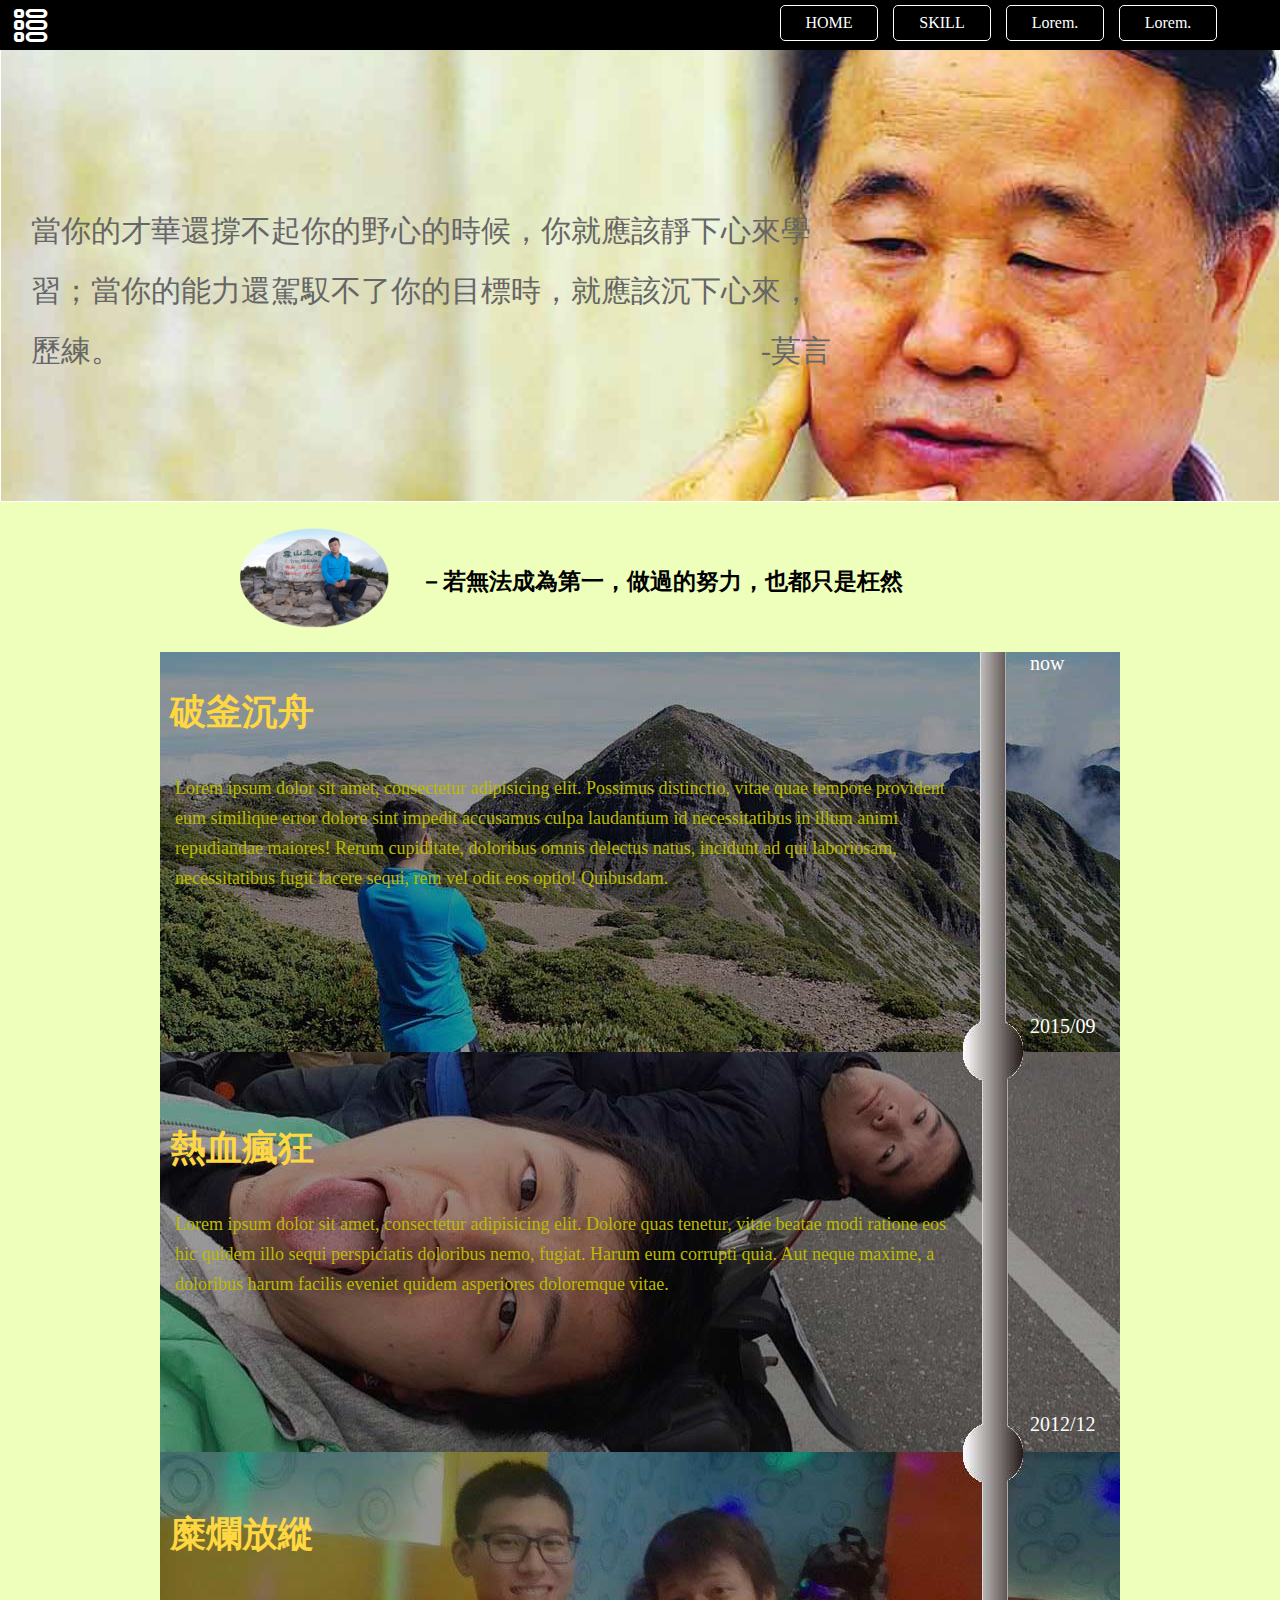
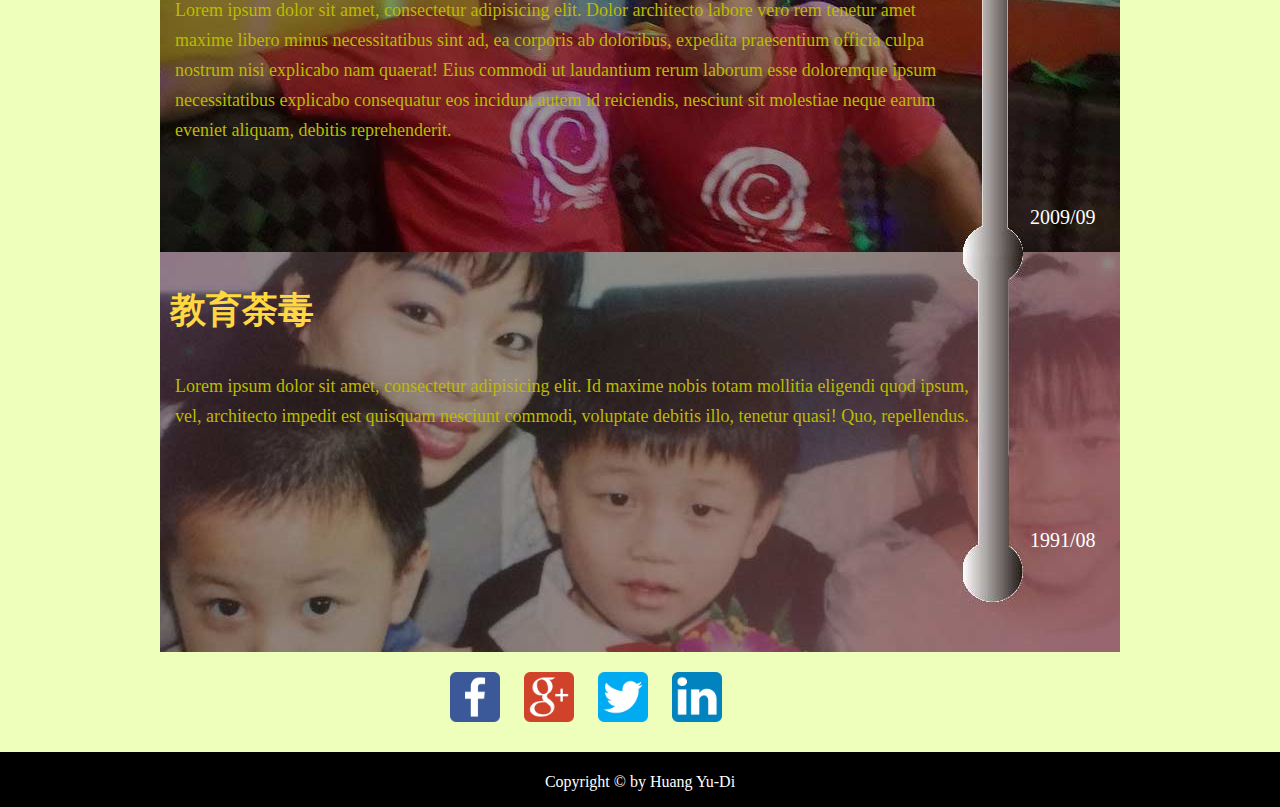
==== index.html @ 989bb726 "Merge branch 'master' of https://github.com/morriedig/self-introduction" ====
<!DOCTYPE html>
<html lang="en">
<head>
	<meta charset="UTF-8">
	<title>self-introduction</title>
  <link rel="stylesheet" href="typicons.min.css">
	<style>
  @font-face {
  font-family: 'typicons';
  src: url('typicons.eot');
  src: url('typicons.eot?#iefix') format('embedded-opentype'),
       url('typicons.woff') format('woff'),
       url('typicons.ttf') format('truetype'),
       url('typicons.svg#typicons') format('svg');
  font-weight: normal;
  font-style: normal;
}
		body{
			padding: 0;
			margin: 0;
			width: 100%;
      font-family: "儷黑 Pro", "標楷體";
      background-color: #EEFFBB;
    }
    .nav{
      position: fixed;
      height: 50px;
      width: 100%;
      background-color: black;
    }
    .nav span{
      height: 50px;
      font-size: 40px;
      color: white;
      margin-left:10px;
    }
    .nav ul{
      height: 45px;
      width: 500px;
      margin-top: 0;
      padding-top: 5px;
      float: right;
    }
    .nav ul li{
      list-style: none;
      width: 80px;
      float: left;
      padding: 8px 8px;
      text-align: center;
      font-size: 16px;
      border:1px white solid;
      border-radius: 5px;
      margin-right: 15px;
    }
    .nav ul li a{
      text-decoration: none;
      color: white;
    }
    .nav ul li:hover{
      cursor: pointer;
    }
    .nav span:hover{
      font-size: 45px;
      cursor: pointer;
    }
		.header{
			background:url(images/body_header.jpg)  no-repeat center center;
			height: 500px;
			background-size: cover;
			margin:50 auto;
			border:white solid 1px;
		}
		.header_p{
			margin-top: 200px;
      margin-left:30px; 
			width: 800px;
			color: #666666;
      font-size: 30px;
      line-height: 60px;
		}
		.header_p p span{
			display: block;
			float: right;
		}
		.intro{
			width: 800px;
			margin: 0 auto;
			height: 150px;
		}
    .intro img{
      width: 150px;
      float: left;
    }
    .intro img:hover{
      transform:scale(5,5) translate(50px,0);
    }
    .intro .me{
      display: inline-block;
      width: 600px;
      padding-top: 40px;
      padding-left: 30px;
      font-size: 20px;
    }
		.body{
			background:url(images/background_bar.jpg) no-repeat center center;
			height: 1600px;
			width: 960px;
			margin: 0 auto;
		}
		.content{
			width: 810px;
			display: inline-block;
			height: 1600px;
			float: left;
		}
    .content div{
      height: 400px;
    }
    .content .now{
      height:350px;
    }
    .content .con_2015{
      height: 350px;
    }
    .content .con_2012{
      height: 340px;

    }
    .content div h3{
      padding-left: 10px;
      color: #FFD740;
      font-size: 36px;
    }
    .content div p{
      color:#BBBB00;
      padding-left: 15px;
      font-size: 18px;
      line-height: 30px;
    }
		.sidebar{
			width:100px;
			display: inline-block;
			height: 1600px;
			float: right;
			border:1px hidden;
			font-size: 20px;
      color: white;
		}
		.now{
			padding-top: 0;
		}
    .sidebar div{
      padding-left: 10px;
    }
		.s_2015{
			padding-top:340px;
		}
		.s_2012{
			padding-top:375px;
		}
		.s_2009{
			padding-top:370px;
		}
		.s_1991{
			padding-top:300px;
		}
		.contact{
			width: 400px;
			margin: 0 auto;
			height: 100px;
		}
    .contact img{
      width: 50px;
      padding:20px 10px;
    }
    .contact img:hover{
      transform: scale(1.5, 1.5);
    }
		.footer{
			width: 100%;
			background: black;
			height: 50px;
			text-align: center;
			color:white;
			padding-top: 5px;
		}
	</style>
</head>
<body>
  <div class="nav">
    <span class="typcn typcn-th-list-outline"></span>
    <ul>
      <li><a href="#">HOME</a></li>
      <li><a href="#">SKILL</a></li>
      <li><a href="#">Lorem.</a></li>
      <li><a href="#">Lorem.</a></li>
    </ul>
  </div>
	<div class="header">
		<div class="header_p">
			<p>當你的才華還撐不起你的野心的時候，你就應該靜下心來學習；當你的能力還駕馭不了你的目標時，就應該沉下心來，歷練。<span>-莫言</span></p>
		</div>
	</div>
	<div class="intro">
    <img src="images/intro_big.png" alt="it's me">
		<div class="me"><h3>－若無法成為第一，做過的努力，也都只是枉然</h3></div>
	</div>
	<div class="body">
		<div class="content">
			<div class="con_now">
				<h3>破釜沉舟</h3>
				<p>
					Lorem ipsum dolor sit amet, consectetur adipisicing elit. Possimus distinctio, vitae quae tempore provident eum similique error dolore sint impedit accusamus culpa laudantium id necessitatibus in illum animi repudiandae maiores! Rerum cupiditate, doloribus omnis delectus natus, incidunt ad qui laboriosam, necessitatibus fugit facere sequi, rem vel odit eos optio! Quibusdam.
				</p>
			</div>
			<div class="con_2015">
				<h3>熱血瘋狂</h3>
				<p>
					Lorem ipsum dolor sit amet, consectetur adipisicing elit. Dolore quas tenetur, vitae beatae modi ratione eos hic quidem illo sequi perspiciatis doloribus nemo, fugiat. Harum eum corrupti quia. Aut neque maxime, a doloribus harum facilis eveniet quidem asperiores doloremque vitae.
				</p>
			</div>
			<div class="con_2012">
				<h3>糜爛放縱</h3>
				<p>
					Lorem ipsum dolor sit amet, consectetur adipisicing elit. Dolor architecto labore vero rem tenetur amet maxime libero minus necessitatibus sint ad, ea corporis ab doloribus, expedita praesentium officia culpa nostrum nisi explicabo nam quaerat! Eius commodi ut laudantium rerum laborum esse doloremque ipsum necessitatibus explicabo consequatur eos incidunt autem id reiciendis, nesciunt sit molestiae neque earum eveniet aliquam, debitis reprehenderit.
				</p>
			</div>
			<div class="con_2009">
				<h3>教育荼毒</h3>
				<p>
					Lorem ipsum dolor sit amet, consectetur adipisicing elit. Id maxime nobis totam mollitia eligendi quod ipsum, vel, architecto impedit est quisquam nesciunt commodi, voluptate debitis illo, tenetur quasi! Quo, repellendus.
				</p>
			</div>
		</div>
		<div class="sidebar">
			<div class="now"><span>now</span></div>
			<div class="s_2015"><span>2015/09</span></div>
			<div class="s_2012"><span>2012/12</span></div>
			<div class="s_2009"><span>2009/09</span></div>
			<div class="s_1991"><span>1991/08</span></div>
		</div>
	</div>
	<div class="contact">
		<a href="https://www.facebook.com/profile.php?id=100001629164231"><img src="images/facebook.png" alt="facebook"></a>
    <a href="https://plus.google.com/u/0/100885145349801351590"><img src="images/gmail.png" alt="gmail"></a>
    <a href="#"><img src="images/if_twitter_386736.png" alt="twitter"></a>
    <a href="#"><img src="images/in.png" alt="linkin"></a>
	</div>
	<div class="footer">
		<p>Copyright © by Huang Yu-Di</p>
	</div>
</body>
</html>
---- typicons.min.css ----
@charset 'UTF-8';@font-face{font-family:'typicons';font-weight:normal;font-style:normal;src:url('typicons.eot');src:url('typicons.eot?#iefix') format('embedded-opentype'),url('typicons.woff') format('woff'),url('typicons.ttf') format('truetype'),url('typicons.svg#typicons') format('svg')}.typcn:before{font-family:'typicons';font-style:normal;font-weight:normal;speak:none;display:inline-block;text-decoration:inherit;width:1em;height:1em;font-size:1em;text-align:center;-webkit-font-smoothing:antialiased;font-smoothing:antialiased;text-rendering:optimizeLegibility}.typcn-adjust-brightness:before{content:'\e000'}.typcn-adjust-contrast:before{content:'\e001'}.typcn-anchor-outline:before{content:'\e002'}.typcn-anchor:before{content:'\e003'}.typcn-archive:before{content:'\e004'}.typcn-arrow-back-outline:before{content:'\e005'}.typcn-arrow-back:before{content:'\e006'}.typcn-arrow-down-outline:before{content:'\e007'}.typcn-arrow-down-thick:before{content:'\e008'}.typcn-arrow-down:before{content:'\e009'}.typcn-arrow-forward-outline:before{content:'\e00a'}.typcn-arrow-forward:before{content:'\e00b'}.typcn-arrow-left-outline:before{content:'\e00c'}.typcn-arrow-left-thick:before{content:'\e00d'}.typcn-arrow-left:before{content:'\e00e'}.typcn-arrow-loop-outline:before{content:'\e00f'}.typcn-arrow-loop:before{content:'\e010'}.typcn-arrow-maximise-outline:before{content:'\e011'}.typcn-arrow-maximise:before{content:'\e012'}.typcn-arrow-minimise-outline:before{content:'\e013'}.typcn-arrow-minimise:before{content:'\e014'}.typcn-arrow-move-outline:before{content:'\e015'}.typcn-arrow-move:before{content:'\e016'}.typcn-arrow-repeat-outline:before{content:'\e017'}.typcn-arrow-repeat:before{content:'\e018'}.typcn-arrow-right-outline:before{content:'\e019'}.typcn-arrow-right-thick:before{content:'\e01a'}.typcn-arrow-right:before{content:'\e01b'}.typcn-arrow-shuffle:before{content:'\e01c'}.typcn-arrow-sorted-down:before{content:'\e01d'}.typcn-arrow-sorted-up:before{content:'\e01e'}.typcn-arrow-sync-outline:before{content:'\e01f'}.typcn-arrow-sync:before{content:'\e020'}.typcn-arrow-unsorted:before{content:'\e021'}.typcn-arrow-up-outline:before{content:'\e022'}.typcn-arrow-up-thick:before{content:'\e023'}.typcn-arrow-up:before{content:'\e024'}.typcn-at:before{content:'\e025'}.typcn-attachment-outline:before{content:'\e026'}.typcn-attachment:before{content:'\e027'}.typcn-backspace-outline:before{content:'\e028'}.typcn-backspace:before{content:'\e029'}.typcn-battery-charge:before{content:'\e02a'}.typcn-battery-full:before{content:'\e02b'}.typcn-battery-high:before{content:'\e02c'}.typcn-battery-low:before{content:'\e02d'}.typcn-battery-mid:before{content:'\e02e'}.typcn-beaker:before{content:'\e02f'}.typcn-beer:before{content:'\e030'}.typcn-bell:before{content:'\e031'}.typcn-book:before{content:'\e032'}.typcn-bookmark:before{content:'\e033'}.typcn-briefcase:before{content:'\e034'}.typcn-brush:before{content:'\e035'}.typcn-business-card:before{content:'\e036'}.typcn-calculator:before{content:'\e037'}.typcn-calendar-outline:before{content:'\e038'}.typcn-calendar:before{content:'\e039'}.typcn-camera-outline:before{content:'\e03a'}.typcn-camera:before{content:'\e03b'}.typcn-cancel-outline:before{content:'\e03c'}.typcn-cancel:before{content:'\e03d'}.typcn-chart-area-outline:before{content:'\e03e'}.typcn-chart-area:before{content:'\e03f'}.typcn-chart-bar-outline:before{content:'\e040'}.typcn-chart-bar:before{content:'\e041'}.typcn-chart-line-outline:before{content:'\e042'}.typcn-chart-line:before{content:'\e043'}.typcn-chart-pie-outline:before{content:'\e044'}.typcn-chart-pie:before{content:'\e045'}.typcn-chevron-left-outline:before{content:'\e046'}.typcn-chevron-left:before{content:'\e047'}.typcn-chevron-right-outline:before{content:'\e048'}.typcn-chevron-right:before{content:'\e049'}.typcn-clipboard:before{content:'\e04a'}.typcn-cloud-storage:before{content:'\e04b'}.typcn-cloud-storage-outline:before{content:'\e054'}.typcn-code-outline:before{content:'\e04c'}.typcn-code:before{content:'\e04d'}.typcn-coffee:before{content:'\e04e'}.typcn-cog-outline:before{content:'\e04f'}.typcn-cog:before{content:'\e050'}.typcn-compass:before{content:'\e051'}.typcn-contacts:before{content:'\e052'}.typcn-credit-card:before{content:'\e053'}.typcn-css3:before{content:'\e055'}.typcn-database:before{content:'\e056'}.typcn-delete-outline:before{content:'\e057'}.typcn-delete:before{content:'\e058'}.typcn-device-desktop:before{content:'\e059'}.typcn-device-laptop:before{content:'\e05a'}.typcn-device-phone:before{content:'\e05b'}.typcn-device-tablet:before{content:'\e05c'}.typcn-directions:before{content:'\e05d'}.typcn-divide-outline:before{content:'\e05e'}.typcn-divide:before{content:'\e05f'}.typcn-document-add:before{content:'\e060'}.typcn-document-delete:before{content:'\e061'}.typcn-document-text:before{content:'\e062'}.typcn-document:before{content:'\e063'}.typcn-download-outline:before{content:'\e064'}.typcn-download:before{content:'\e065'}.typcn-dropbox:before{content:'\e066'}.typcn-edit:before{content:'\e067'}.typcn-eject-outline:before{content:'\e068'}.typcn-eject:before{content:'\e069'}.typcn-equals-outline:before{content:'\e06a'}.typcn-equals:before{content:'\e06b'}.typcn-export-outline:before{content:'\e06c'}.typcn-export:before{content:'\e06d'}.typcn-eye-outline:before{content:'\e06e'}.typcn-eye:before{content:'\e06f'}.typcn-feather:before{content:'\e070'}.typcn-film:before{content:'\e071'}.typcn-filter:before{content:'\e072'}.typcn-flag-outline:before{content:'\e073'}.typcn-flag:before{content:'\e074'}.typcn-flash-outline:before{content:'\e075'}.typcn-flash:before{content:'\e076'}.typcn-flow-children:before{content:'\e077'}.typcn-flow-merge:before{content:'\e078'}.typcn-flow-parallel:before{content:'\e079'}.typcn-flow-switch:before{content:'\e07a'}.typcn-folder-add:before{content:'\e07b'}.typcn-folder-delete:before{content:'\e07c'}.typcn-folder-open:before{content:'\e07d'}.typcn-folder:before{content:'\e07e'}.typcn-gift:before{content:'\e07f'}.typcn-globe-outline:before{content:'\e080'}.typcn-globe:before{content:'\e081'}.typcn-group-outline:before{content:'\e082'}.typcn-group:before{content:'\e083'}.typcn-headphones:before{content:'\e084'}.typcn-heart-full-outline:before{content:'\e085'}.typcn-heart-half-outline:before{content:'\e086'}.typcn-heart-outline:before{content:'\e087'}.typcn-heart:before{content:'\e088'}.typcn-home-outline:before{content:'\e089'}.typcn-home:before{content:'\e08a'}.typcn-html5:before{content:'\e08b'}.typcn-image-outline:before{content:'\e08c'}.typcn-image:before{content:'\e08d'}.typcn-infinity-outline:before{content:'\e08e'}.typcn-infinity:before{content:'\e08f'}.typcn-info-large-outline:before{content:'\e090'}.typcn-info-large:before{content:'\e091'}.typcn-info-outline:before{content:'\e092'}.typcn-info:before{content:'\e093'}.typcn-input-checked-outline:before{content:'\e094'}.typcn-input-checked:before{content:'\e095'}.typcn-key-outline:before{content:'\e096'}.typcn-key:before{content:'\e097'}.typcn-keyboard:before{content:'\e098'}.typcn-leaf:before{content:'\e099'}.typcn-lightbulb:before{content:'\e09a'}.typcn-link-outline:before{content:'\e09b'}.typcn-link:before{content:'\e09c'}.typcn-location-arrow-outline:before{content:'\e09d'}.typcn-location-arrow:before{content:'\e09e'}.typcn-location-outline:before{content:'\e09f'}.typcn-location:before{content:'\e0a0'}.typcn-lock-closed-outline:before{content:'\e0a1'}.typcn-lock-closed:before{content:'\e0a2'}.typcn-lock-open-outline:before{content:'\e0a3'}.typcn-lock-open:before{content:'\e0a4'}.typcn-mail:before{content:'\e0a5'}.typcn-map:before{content:'\e0a6'}.typcn-media-eject-outline:before{content:'\e0a7'}.typcn-media-eject:before{content:'\e0a8'}.typcn-media-fast-forward-outline:before{content:'\e0a9'}.typcn-media-fast-forward:before{content:'\e0aa'}.typcn-media-pause-outline:before{content:'\e0ab'}.typcn-media-pause:before{content:'\e0ac'}.typcn-media-play-outline:before{content:'\e0ad'}.typcn-media-play-reverse-outline:before{content:'\e0ae'}.typcn-media-play-reverse:before{content:'\e0af'}.typcn-media-play:before{content:'\e0b0'}.typcn-media-record-outline:before{content:'\e0b1'}.typcn-media-record:before{content:'\e0b2'}.typcn-media-rewind-outline:before{content:'\e0b3'}.typcn-media-rewind:before{content:'\e0b4'}.typcn-media-stop-outline:before{content:'\e0b5'}.typcn-media-stop:before{content:'\e0b6'}.typcn-message-typing:before{content:'\e0b7'}.typcn-message:before{content:'\e0b8'}.typcn-messages:before{content:'\e0b9'}.typcn-microphone-outline:before{content:'\e0ba'}.typcn-microphone:before{content:'\e0bb'}.typcn-minus-outline:before{content:'\e0bc'}.typcn-minus:before{content:'\e0bd'}.typcn-mortar-board:before{content:'\e0be'}.typcn-news:before{content:'\e0bf'}.typcn-notes-outline:before{content:'\e0c0'}.typcn-notes:before{content:'\e0c1'}.typcn-pen:before{content:'\e0c2'}.typcn-pencil:before{content:'\e0c3'}.typcn-phone-outline:before{content:'\e0c4'}.typcn-phone:before{content:'\e0c5'}.typcn-pi-outline:before{content:'\e0c6'}.typcn-pi:before{content:'\e0c7'}.typcn-pin-outline:before{content:'\e0c8'}.typcn-pin:before{content:'\e0c9'}.typcn-pipette:before{content:'\e0ca'}.typcn-plane-outline:before{content:'\e0cb'}.typcn-plane:before{content:'\e0cc'}.typcn-plug:before{content:'\e0cd'}.typcn-plus-outline:before{content:'\e0ce'}.typcn-plus:before{content:'\e0cf'}.typcn-point-of-interest-outline:before{content:'\e0d0'}.typcn-point-of-interest:before{content:'\e0d1'}.typcn-power-outline:before{content:'\e0d2'}.typcn-power:before{content:'\e0d3'}.typcn-printer:before{content:'\e0d4'}.typcn-puzzle-outline:before{content:'\e0d5'}.typcn-puzzle:before{content:'\e0d6'}.typcn-radar-outline:before{content:'\e0d7'}.typcn-radar:before{content:'\e0d8'}.typcn-refresh-outline:before{content:'\e0d9'}.typcn-refresh:before{content:'\e0da'}.typcn-rss-outline:before{content:'\e0db'}.typcn-rss:before{content:'\e0dc'}.typcn-scissors-outline:before{content:'\e0dd'}.typcn-scissors:before{content:'\e0de'}.typcn-shopping-bag:before{content:'\e0df'}.typcn-shopping-cart:before{content:'\e0e0'}.typcn-social-at-circular:before{content:'\e0e1'}.typcn-social-dribbble-circular:before{content:'\e0e2'}.typcn-social-dribbble:before{content:'\e0e3'}.typcn-social-facebook-circular:before{content:'\e0e4'}.typcn-social-facebook:before{content:'\e0e5'}.typcn-social-flickr-circular:before{content:'\e0e6'}.typcn-social-flickr:before{content:'\e0e7'}.typcn-social-github-circular:before{content:'\e0e8'}.typcn-social-github:before{content:'\e0e9'}.typcn-social-google-plus-circular:before{content:'\e0ea'}.typcn-social-google-plus:before{content:'\e0eb'}.typcn-social-instagram-circular:before{content:'\e0ec'}.typcn-social-instagram:before{content:'\e0ed'}.typcn-social-last-fm-circular:before{content:'\e0ee'}.typcn-social-last-fm:before{content:'\e0ef'}.typcn-social-linkedin-circular:before{content:'\e0f0'}.typcn-social-linkedin:before{content:'\e0f1'}.typcn-social-pinterest-circular:before{content:'\e0f2'}.typcn-social-pinterest:before{content:'\e0f3'}.typcn-social-skype-outline:before{content:'\e0f4'}.typcn-social-skype:before{content:'\e0f5'}.typcn-social-tumbler-circular:before{content:'\e0f6'}.typcn-social-tumbler:before{content:'\e0f7'}.typcn-social-twitter-circular:before{content:'\e0f8'}.typcn-social-twitter:before{content:'\e0f9'}.typcn-social-vimeo-circular:before{content:'\e0fa'}.typcn-social-vimeo:before{content:'\e0fb'}.typcn-social-youtube-circular:before{content:'\e0fc'}.typcn-social-youtube:before{content:'\e0fd'}.typcn-sort-alphabetically-outline:before{content:'\e0fe'}.typcn-sort-alphabetically:before{content:'\e0ff'}.typcn-sort-numerically-outline:before{content:'\e100'}.typcn-sort-numerically:before{content:'\e101'}.typcn-spanner-outline:before{content:'\e102'}.typcn-spanner:before{content:'\e103'}.typcn-spiral:before{content:'\e104'}.typcn-star-full-outline:before{content:'\e105'}.typcn-star-half-outline:before{content:'\e106'}.typcn-star-half:before{content:'\e107'}.typcn-star-outline:before{content:'\e108'}.typcn-star:before{content:'\e109'}.typcn-starburst-outline:before{content:'\e10a'}.typcn-starburst:before{content:'\e10b'}.typcn-stopwatch:before{content:'\e10c'}.typcn-support:before{content:'\e10d'}.typcn-tabs-outline:before{content:'\e10e'}.typcn-tag:before{content:'\e10f'}.typcn-tags:before{content:'\e110'}.typcn-th-large-outline:before{content:'\e111'}.typcn-th-large:before{content:'\e112'}.typcn-th-list-outline:before{content:'\e113'}.typcn-th-list:before{content:'\e114'}.typcn-th-menu-outline:before{content:'\e115'}.typcn-th-menu:before{content:'\e116'}.typcn-th-small-outline:before{content:'\e117'}.typcn-th-small:before{content:'\e118'}.typcn-thermometer:before{content:'\e119'}.typcn-thumbs-down:before{content:'\e11a'}.typcn-thumbs-ok:before{content:'\e11b'}.typcn-thumbs-up:before{content:'\e11c'}.typcn-tick-outline:before{content:'\e11d'}.typcn-tick:before{content:'\e11e'}.typcn-ticket:before{content:'\e11f'}.typcn-time:before{content:'\e120'}.typcn-times-outline:before{content:'\e121'}.typcn-times:before{content:'\e122'}.typcn-trash:before{content:'\e123'}.typcn-tree:before{content:'\e124'}.typcn-upload-outline:before{content:'\e125'}.typcn-upload:before{content:'\e126'}.typcn-user-add-outline:before{content:'\e127'}.typcn-user-add:before{content:'\e128'}.typcn-user-delete-outline:before{content:'\e129'}.typcn-user-delete:before{content:'\e12a'}.typcn-user-outline:before{content:'\e12b'}.typcn-user:before{content:'\e12c'}.typcn-vendor-android:before{content:'\e12d'}.typcn-vendor-apple:before{content:'\e12e'}.typcn-vendor-microsoft:before{content:'\e12f'}.typcn-video-outline:before{content:'\e130'}.typcn-video:before{content:'\e131'}.typcn-volume-down:before{content:'\e132'}.typcn-volume-mute:before{content:'\e133'}.typcn-volume-up:before{content:'\e134'}.typcn-volume:before{content:'\e135'}.typcn-warning-outline:before{content:'\e136'}.typcn-warning:before{content:'\e137'}.typcn-watch:before{content:'\e138'}.typcn-waves-outline:before{content:'\e139'}.typcn-waves:before{content:'\e13a'}.typcn-weather-cloudy:before{content:'\e13b'}.typcn-weather-downpour:before{content:'\e13c'}.typcn-weather-night:before{content:'\e13d'}.typcn-weather-partly-sunny:before{content:'\e13e'}.typcn-weather-shower:before{content:'\e13f'}.typcn-weather-snow:before{content:'\e140'}.typcn-weather-stormy:before{content:'\e141'}.typcn-weather-sunny:before{content:'\e142'}.typcn-weather-windy-cloudy:before{content:'\e143'}.typcn-weather-windy:before{content:'\e144'}.typcn-wi-fi-outline:before{content:'\e145'}.typcn-wi-fi:before{content:'\e146'}.typcn-wine:before{content:'\e147'}.typcn-world-outline:before{content:'\e148'}.typcn-world:before{content:'\e149'}.typcn-zoom-in-outline:before{content:'\e14a'}.typcn-zoom-in:before{content:'\e14b'}.typcn-zoom-out-outline:before{content:'\e14c'}.typcn-zoom-out:before{content:'\e14d'}.typcn-zoom-outline:before{content:'\e14e'}.typcn-zoom:before{content:'\e14f'}
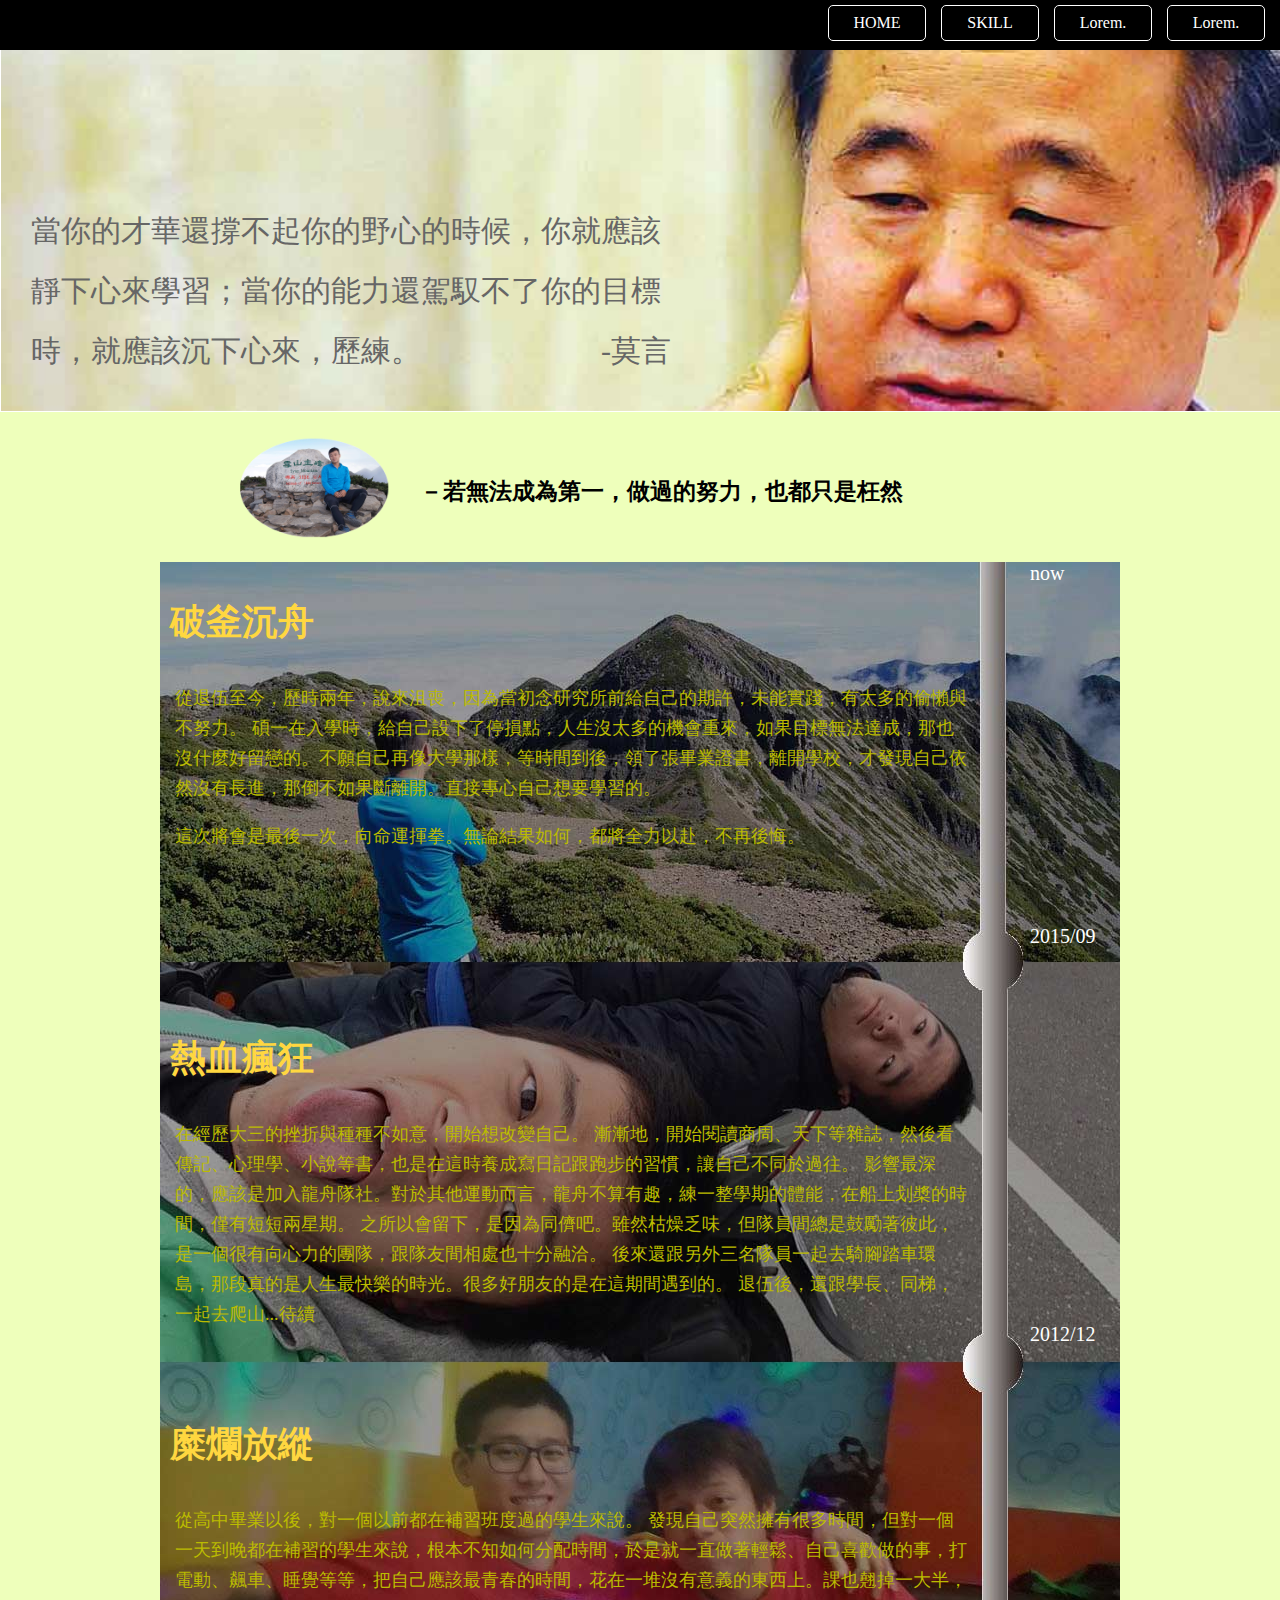
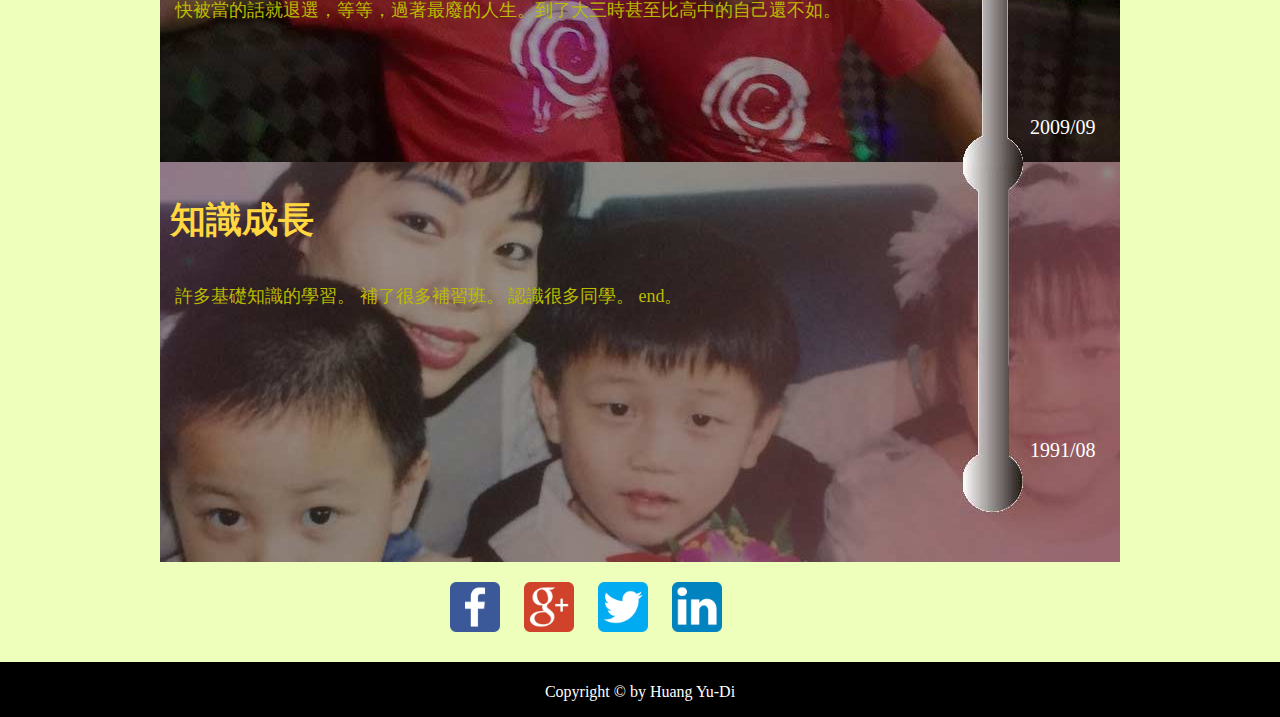
==== commit 64b7f964: "try to use RWD" ====
--- a/index.html
+++ b/index.html
@@ -2,19 +2,78 @@
 <html lang="en">
 <head>
 	<meta charset="UTF-8">
+  <meta name="viewport" content="width=device-width,initial-scale=1.0">
 	<title>self-introduction</title>
   <link rel="stylesheet" href="typicons.min.css">
 	<style>
-  @font-face {
-  font-family: 'typicons';
-  src: url('typicons.eot');
-  src: url('typicons.eot?#iefix') format('embedded-opentype'),
-       url('typicons.woff') format('woff'),
-       url('typicons.ttf') format('truetype'),
-       url('typicons.svg#typicons') format('svg');
-  font-weight: normal;
-  font-style: normal;
-}
+    @font-face {
+    font-family: 'typicons';
+    src: url('typicons.eot');
+    src: url('typicons.eot?#iefix') format('embedded-opentype'),
+         url('typicons.woff') format('woff'),
+         url('typicons.ttf') format('truetype'),
+         url('typicons.svg#typicons') format('svg');
+    font-weight: normal;
+    font-style: normal;
+    }
+    @media screen and (min-width: 958px){
+      .menu-button,.menu-button-checkbox{
+        display: none;
+      }
+      .header_p{
+      margin-top: 200px;
+      margin-left:30px;
+      font-size: 30px;
+      line-height: 60px;
+      } 
+    }
+    @media screen and (max-width: 957px){
+      .header_p{
+        margin-top: 60px;
+        margin-left: 30px;
+        font-size: 15px;
+        line-height: 2em;
+      }
+      .menu-button{
+        float: left;
+        font-size: 30px;
+        line-height: 40px;
+        background: transparent;
+        padding:0 15px;
+        border:0;
+      }
+      .menu-button-checkbox{
+        top: 0; 
+        left: 9px;
+        background:transparent;
+        width: 50px;
+        height: 40px;
+        position: fixed;
+        opacity: 0;
+      }
+      .menu-button-checkbox:checked ~ .navation{
+        display: block;
+      }
+      .nav ul{
+        display: none;
+        top: 50px;
+        width: 100px;
+        left: 0;
+        position: fixed;
+        margin-top: 0;
+        padding-left: 0;
+        border-radius: 3px;
+      }
+      .nav ul li {
+        border: 0;
+        border-radius: 2px;
+        display: block;
+        background-color: black;
+      }
+      .body{
+        width: 100%;
+      }
+    }
 		body{
 			padding: 0;
 			margin: 0;
@@ -34,9 +93,7 @@
       color: white;
       margin-left:10px;
     }
-    .nav ul{
-      height: 45px;
-      width: 500px;
+    .nav ul{      
       margin-top: 0;
       padding-top: 5px;
       float: right;
@@ -65,18 +122,13 @@
     }
 		.header{
 			background:url(images/body_header.jpg)  no-repeat center center;
-			height: 500px;
-			background-size: cover;
-			margin:50 auto;
+      background-size: cover;
+      width: 100%;
 			border:white solid 1px;
 		}
 		.header_p{
-			margin-top: 200px;
-      margin-left:30px; 
-			width: 800px;
+			width: 50%;
 			color: #666666;
-      font-size: 30px;
-      line-height: 60px;
 		}
 		.header_p p span{
 			display: block;
@@ -188,8 +240,11 @@
 </head>
 <body>
   <div class="nav">
-    <span class="typcn typcn-th-list-outline"></span>
-    <ul>
+    <button type="button" class="menu-button">
+      <span class="typcn typcn-th-list-outline"></span>
+    </button>
+    <input type="checkbox" class="menu-button-checkbox">
+    <ul class="navation">
       <li><a href="#">HOME</a></li>
       <li><a href="#">SKILL</a></li>
       <li><a href="#">Lorem.</a></li>
@@ -210,25 +265,39 @@
 			<div class="con_now">
 				<h3>破釜沉舟</h3>
 				<p>
-					Lorem ipsum dolor sit amet, consectetur adipisicing elit. Possimus distinctio, vitae quae tempore provident eum similique error dolore sint impedit accusamus culpa laudantium id necessitatibus in illum animi repudiandae maiores! Rerum cupiditate, doloribus omnis delectus natus, incidunt ad qui laboriosam, necessitatibus fugit facere sequi, rem vel odit eos optio! Quibusdam.
+					從退伍至今，歷時兩年，說來沮喪，因為當初念研究所前給自己的期許，未能實踐，有太多的偷懶與不努力。
+          碩一在入學時，給自己設下了停損點，人生沒太多的機會重來，如果目標無法達成，那也沒什麼好留戀的。不願自己再像大學那樣，等時間到後，領了張畢業證書，離開學校，才發現自己依然沒有長進，那倒不如果斷離開。直接專心自己想要學習的。
+				</p>
+				<p>
+					這次將會是最後一次，向命運揮拳。無論結果如何，都將全力以赴，不再後悔。
 				</p>
 			</div>
 			<div class="con_2015">
 				<h3>熱血瘋狂</h3>
 				<p>
-					Lorem ipsum dolor sit amet, consectetur adipisicing elit. Dolore quas tenetur, vitae beatae modi ratione eos hic quidem illo sequi perspiciatis doloribus nemo, fugiat. Harum eum corrupti quia. Aut neque maxime, a doloribus harum facilis eveniet quidem asperiores doloremque vitae.
+					在經歷大三的挫折與種種不如意，開始想改變自己。
+					漸漸地，開始閱讀商周、天下等雜誌，然後看傳記、心理學、小說等書，也是在這時養成寫日記跟跑步的習慣，讓自己不同於過往。
+					影響最深的，應該是加入龍舟隊社。對於其他運動而言，龍舟不算有趣，練一整學期的體能，在船上划槳的時間，僅有短短兩星期。
+					之所以會留下，是因為同儕吧。雖然枯燥乏味，但隊員間總是鼓勵著彼此，是一個很有向心力的團隊，跟隊友間相處也十分融洽。
+					後來還跟另外三名隊員一起去騎腳踏車環島，那段真的是人生最快樂的時光。很多好朋友的是在這期間遇到的。
+
+          退伍後，還跟學長、同梯，一起去爬山...待續
 				</p>
 			</div>
 			<div class="con_2012">
 				<h3>糜爛放縱</h3>
 				<p>
-					Lorem ipsum dolor sit amet, consectetur adipisicing elit. Dolor architecto labore vero rem tenetur amet maxime libero minus necessitatibus sint ad, ea corporis ab doloribus, expedita praesentium officia culpa nostrum nisi explicabo nam quaerat! Eius commodi ut laudantium rerum laborum esse doloremque ipsum necessitatibus explicabo consequatur eos incidunt autem id reiciendis, nesciunt sit molestiae neque earum eveniet aliquam, debitis reprehenderit.
+					從高中畢業以後，對一個以前都在補習班度過的學生來說。
+					發現自己突然擁有很多時間，但對一個一天到晚都在補習的學生來說，根本不知如何分配時間，於是就一直做著輕鬆、自己喜歡做的事，打電動、飆車、睡覺等等，把自己應該最青春的時間，花在一堆沒有意義的東西上。課也翹掉一大半，快被當的話就退選，等等，過著最廢的人生。到了大三時甚至比高中的自己還不如。
 				</p>
 			</div>
 			<div class="con_2009">
-				<h3>教育荼毒</h3>
-				<p>
-					Lorem ipsum dolor sit amet, consectetur adipisicing elit. Id maxime nobis totam mollitia eligendi quod ipsum, vel, architecto impedit est quisquam nesciunt commodi, voluptate debitis illo, tenetur quasi! Quo, repellendus.
+				<h3>知識成長</h3>
+				<p>
+					許多基礎知識的學習。
+          補了很多補習班。
+          認識很多同學。
+          end。
 				</p>
 			</div>
 		</div>
@@ -250,4 +319,4 @@
 		<p>Copyright © by Huang Yu-Di</p>
 	</div>
 </body>
-</html>
+</html>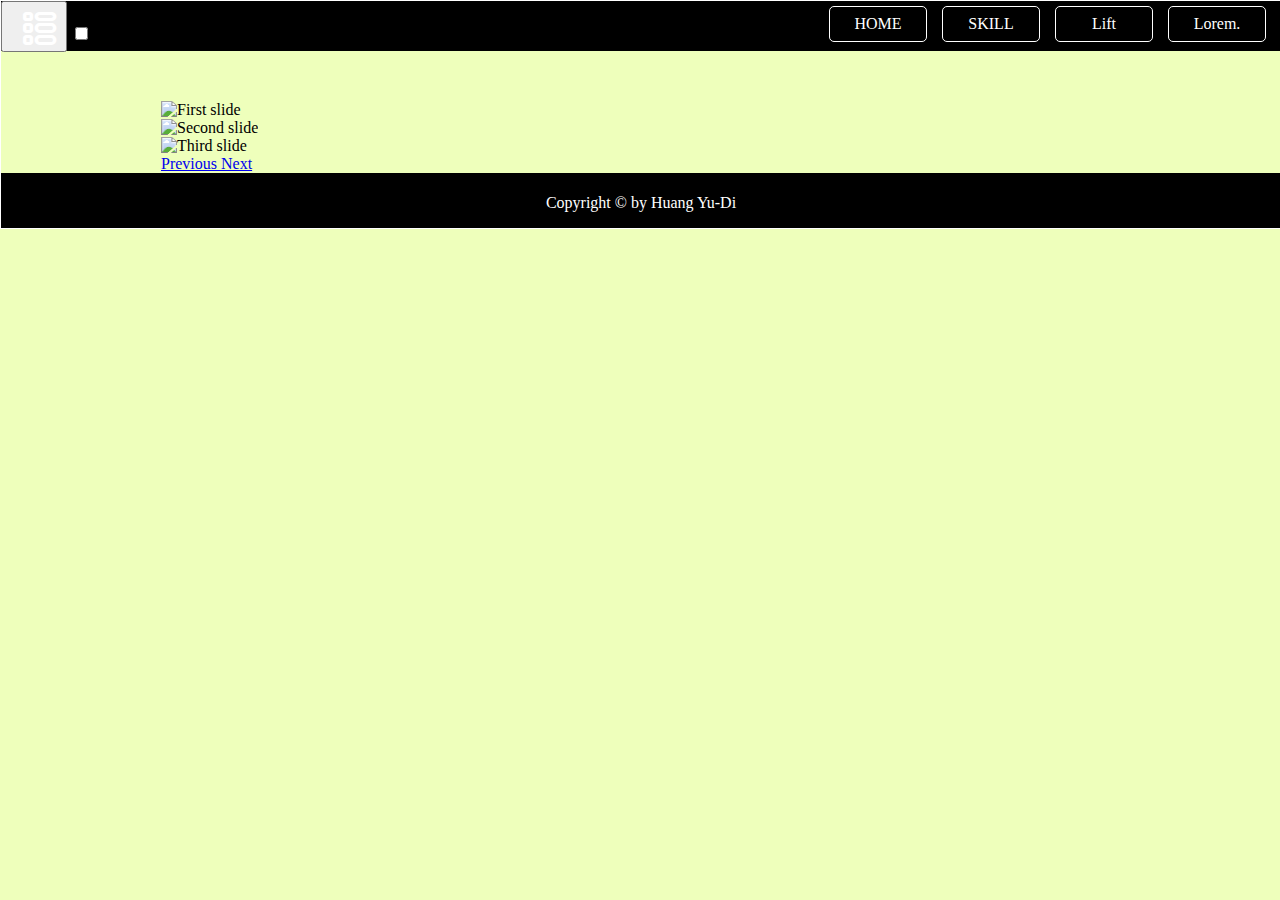
==== commit 8233754e: "retry self-intro & use bootstrap & RWD" ====
--- a/index.html
+++ b/index.html
@@ -1,11 +1,13 @@
 <!DOCTYPE html>
 <html lang="en">
 <head>
-	<meta charset="UTF-8">
+  <meta charset="UTF-8">
   <meta name="viewport" content="width=device-width,initial-scale=1.0">
-	<title>self-introduction</title>
+  <title>index</title>
   <link rel="stylesheet" href="typicons.min.css">
-	<style>
+   <link rel="stylesheet" href="https://maxcdn.bootstrapcdn.com/bootstrap/4.0.0-beta/css/bootstrap.min.css" integrity="sha384-/Y6pD6FV/Vv2HJnA6t+vslU6fwYXjCFtcEpHbNJ0lyAFsXTsjBbfaDjzALeQsN6M" crossorigin="anonymous">
+</head>
+  <style>
     @font-face {
     font-family: 'typicons';
     src: url('typicons.eot');
@@ -17,88 +19,39 @@
     font-style: normal;
     }
     @media screen and (min-width: 958px){
-      .menu-button,.menu-button-checkbox{
-        display: none;
-      }
-      .header_p{
-      margin-top: 200px;
-      margin-left:30px;
-      font-size: 30px;
-      line-height: 60px;
-      } 
+
     }
     @media screen and (max-width: 957px){
-      .header_p{
-        margin-top: 60px;
-        margin-left: 30px;
-        font-size: 15px;
-        line-height: 2em;
-      }
-      .menu-button{
-        float: left;
-        font-size: 30px;
-        line-height: 40px;
-        background: transparent;
-        padding:0 15px;
-        border:0;
-      }
-      .menu-button-checkbox{
-        top: 0; 
-        left: 9px;
-        background:transparent;
-        width: 50px;
-        height: 40px;
-        position: fixed;
-        opacity: 0;
-      }
-      .menu-button-checkbox:checked ~ .navation{
-        display: block;
-      }
-      .nav ul{
-        display: none;
-        top: 50px;
-        width: 100px;
-        left: 0;
-        position: fixed;
-        margin-top: 0;
-        padding-left: 0;
-        border-radius: 3px;
-      }
-      .nav ul li {
-        border: 0;
-        border-radius: 2px;
-        display: block;
-        background-color: black;
-      }
-      .body{
-        width: 100%;
-      }
+      
     }
-		body{
-			padding: 0;
-			margin: 0;
-			width: 100%;
+    body{
+      padding: 0;
+      margin: 0;
+      width: 100%;
       font-family: "儷黑 Pro", "標楷體";
       background-color: #EEFFBB;
+      border:white 1px solid;
     }
-    .nav{
+    .nav_head{
       position: fixed;
       height: 50px;
       width: 100%;
       background-color: black;
+      margin: 0;
+      z-index: 1;
     }
-    .nav span{
+    .nav_head span{
       height: 50px;
       font-size: 40px;
       color: white;
       margin-left:10px;
     }
-    .nav ul{      
+    .nav_head ul{      
       margin-top: 0;
       padding-top: 5px;
       float: right;
     }
-    .nav ul li{
+    .nav_head ul li{
       list-style: none;
       width: 80px;
       float: left;
@@ -109,214 +62,79 @@
       border-radius: 5px;
       margin-right: 15px;
     }
-    .nav ul li a{
+    .nav_head ul li a{
       text-decoration: none;
       color: white;
     }
-    .nav ul li:hover{
+    .nav_head ul li:hover{
       cursor: pointer;
     }
-    .nav span:hover{
+    .nav_head span:hover{
       font-size: 45px;
       cursor: pointer;
     }
-		.header{
-			background:url(images/body_header.jpg)  no-repeat center center;
-      background-size: cover;
+    .block{
+      margin:0 auto;
+      width: 960px; 
+      padding-top:100px;
+    }
+    .footer{
       width: 100%;
-			border:white solid 1px;
-		}
-		.header_p{
-			width: 50%;
-			color: #666666;
-		}
-		.header_p p span{
-			display: block;
-			float: right;
-		}
-		.intro{
-			width: 800px;
-			margin: 0 auto;
-			height: 150px;
-		}
-    .intro img{
-      width: 150px;
-      float: left;
+      background: black;
+      height: 50px;
+      text-align: center;
+      color:white;
+      padding-top: 5px;
     }
-    .intro img:hover{
-      transform:scale(5,5) translate(50px,0);
-    }
-    .intro .me{
-      display: inline-block;
-      width: 600px;
-      padding-top: 40px;
-      padding-left: 30px;
-      font-size: 20px;
-    }
-		.body{
-			background:url(images/background_bar.jpg) no-repeat center center;
-			height: 1600px;
-			width: 960px;
-			margin: 0 auto;
-		}
-		.content{
-			width: 810px;
-			display: inline-block;
-			height: 1600px;
-			float: left;
-		}
-    .content div{
-      height: 400px;
-    }
-    .content .now{
-      height:350px;
-    }
-    .content .con_2015{
-      height: 350px;
-    }
-    .content .con_2012{
-      height: 340px;
-
-    }
-    .content div h3{
-      padding-left: 10px;
-      color: #FFD740;
-      font-size: 36px;
-    }
-    .content div p{
-      color:#BBBB00;
-      padding-left: 15px;
-      font-size: 18px;
-      line-height: 30px;
-    }
-		.sidebar{
-			width:100px;
-			display: inline-block;
-			height: 1600px;
-			float: right;
-			border:1px hidden;
-			font-size: 20px;
-      color: white;
-		}
-		.now{
-			padding-top: 0;
-		}
-    .sidebar div{
-      padding-left: 10px;
-    }
-		.s_2015{
-			padding-top:340px;
-		}
-		.s_2012{
-			padding-top:375px;
-		}
-		.s_2009{
-			padding-top:370px;
-		}
-		.s_1991{
-			padding-top:300px;
-		}
-		.contact{
-			width: 400px;
-			margin: 0 auto;
-			height: 100px;
-		}
-    .contact img{
-      width: 50px;
-      padding:20px 10px;
-    }
-    .contact img:hover{
-      transform: scale(1.5, 1.5);
-    }
-		.footer{
-			width: 100%;
-			background: black;
-			height: 50px;
-			text-align: center;
-			color:white;
-			padding-top: 5px;
-		}
-	</style>
+  </style>
 </head>
 <body>
-  <div class="nav">
-    <button type="button" class="menu-button">
-      <span class="typcn typcn-th-list-outline"></span>
-    </button>
-    <input type="checkbox" class="menu-button-checkbox">
-    <ul class="navation">
-      <li><a href="#">HOME</a></li>
-      <li><a href="#">SKILL</a></li>
-      <li><a href="#">Lorem.</a></li>
-      <li><a href="#">Lorem.</a></li>
-    </ul>
+  <div class="header">
+    <div class="nav_head">
+      <button type="button" class="menu-button">
+        <span class="typcn typcn-th-list-outline"></span>
+      </button>
+      <input type="checkbox" class="menu-button-checkbox">
+      <ul class="navation">
+        <li><a href="index.html">HOME</a></li>
+        <li><a href="#">SKILL</a></li>
+        <li><a href="lift.html">Lift</a></li>
+        <li><a href="#">Lorem.</a></li>
+      </ul>
+    </div>
+    <div class="block">
+      <div id="carouselExampleControls" class="carousel slide" data-ride="carousel">
+        <div class="carousel-inner" role="listbox">
+          <div class="carousel-item active">
+            <img class="d-block img-fluid" src="images/part1.jpg" alt="First slide">
+          </div>
+          <div class="carousel-item">
+            <img class="d-block img-fluid" src="images/part2.jpg" alt="Second slide">
+          </div>
+          <div class="carousel-item">
+            <img class="d-block img-fluid" src="images/part3.jpg" alt="Third slide">
+          </div>
+        </div>
+        <a class="carousel-control-prev" href="#carouselExampleControls" role="button" data-slide="prev">
+          <span class="carousel-control-prev-icon" aria-hidden="true"></span>
+          <span class="sr-only">Previous</span>
+        </a>
+        <a class="carousel-control-next" href="#carouselExampleControls" role="button" data-slide="next">
+          <span class="carousel-control-next-icon" aria-hidden="true"></span>
+          <span class="sr-only">Next</span>
+        </a>
+      </div>
+    </div>
   </div>
-	<div class="header">
-		<div class="header_p">
-			<p>當你的才華還撐不起你的野心的時候，你就應該靜下心來學習；當你的能力還駕馭不了你的目標時，就應該沉下心來，歷練。<span>-莫言</span></p>
-		</div>
-	</div>
-	<div class="intro">
-    <img src="images/intro_big.png" alt="it's me">
-		<div class="me"><h3>－若無法成為第一，做過的努力，也都只是枉然</h3></div>
-	</div>
-	<div class="body">
-		<div class="content">
-			<div class="con_now">
-				<h3>破釜沉舟</h3>
-				<p>
-					從退伍至今，歷時兩年，說來沮喪，因為當初念研究所前給自己的期許，未能實踐，有太多的偷懶與不努力。
-          碩一在入學時，給自己設下了停損點，人生沒太多的機會重來，如果目標無法達成，那也沒什麼好留戀的。不願自己再像大學那樣，等時間到後，領了張畢業證書，離開學校，才發現自己依然沒有長進，那倒不如果斷離開。直接專心自己想要學習的。
-				</p>
-				<p>
-					這次將會是最後一次，向命運揮拳。無論結果如何，都將全力以赴，不再後悔。
-				</p>
-			</div>
-			<div class="con_2015">
-				<h3>熱血瘋狂</h3>
-				<p>
-					在經歷大三的挫折與種種不如意，開始想改變自己。
-					漸漸地，開始閱讀商周、天下等雜誌，然後看傳記、心理學、小說等書，也是在這時養成寫日記跟跑步的習慣，讓自己不同於過往。
-					影響最深的，應該是加入龍舟隊社。對於其他運動而言，龍舟不算有趣，練一整學期的體能，在船上划槳的時間，僅有短短兩星期。
-					之所以會留下，是因為同儕吧。雖然枯燥乏味，但隊員間總是鼓勵著彼此，是一個很有向心力的團隊，跟隊友間相處也十分融洽。
-					後來還跟另外三名隊員一起去騎腳踏車環島，那段真的是人生最快樂的時光。很多好朋友的是在這期間遇到的。
-
-          退伍後，還跟學長、同梯，一起去爬山...待續
-				</p>
-			</div>
-			<div class="con_2012">
-				<h3>糜爛放縱</h3>
-				<p>
-					從高中畢業以後，對一個以前都在補習班度過的學生來說。
-					發現自己突然擁有很多時間，但對一個一天到晚都在補習的學生來說，根本不知如何分配時間，於是就一直做著輕鬆、自己喜歡做的事，打電動、飆車、睡覺等等，把自己應該最青春的時間，花在一堆沒有意義的東西上。課也翹掉一大半，快被當的話就退選，等等，過著最廢的人生。到了大三時甚至比高中的自己還不如。
-				</p>
-			</div>
-			<div class="con_2009">
-				<h3>知識成長</h3>
-				<p>
-					許多基礎知識的學習。
-          補了很多補習班。
-          認識很多同學。
-          end。
-				</p>
-			</div>
-		</div>
-		<div class="sidebar">
-			<div class="now"><span>now</span></div>
-			<div class="s_2015"><span>2015/09</span></div>
-			<div class="s_2012"><span>2012/12</span></div>
-			<div class="s_2009"><span>2009/09</span></div>
-			<div class="s_1991"><span>1991/08</span></div>
-		</div>
-	</div>
-	<div class="contact">
-		<a href="https://www.facebook.com/profile.php?id=100001629164231"><img src="images/facebook.png" alt="facebook"></a>
-    <a href="https://plus.google.com/u/0/100885145349801351590"><img src="images/gmail.png" alt="gmail"></a>
-    <a href="#"><img src="images/if_twitter_386736.png" alt="twitter"></a>
-    <a href="#"><img src="images/in.png" alt="linkin"></a>
-	</div>
-	<div class="footer">
-		<p>Copyright © by Huang Yu-Di</p>
-	</div>
+  <div class="intro">
+  </div>
+  <div class="body">
+  </div>
+  <div class="footer">
+    <p>Copyright © by Huang Yu-Di</p>
+  </div>
+  <script src="https://code.jquery.com/jquery-3.2.1.slim.min.js" integrity="sha384-KJ3o2DKtIkvYIK3UENzmM7KCkRr/rE9/Qpg6aAZGJwFDMVNA/GpGFF93hXpG5KkN" crossorigin="anonymous"></script>
+<script src="https://cdnjs.cloudflare.com/ajax/libs/popper.js/1.11.0/umd/popper.min.js" integrity="sha384-b/U6ypiBEHpOf/4+1nzFpr53nxSS+GLCkfwBdFNTxtclqqenISfwAzpKaMNFNmj4" crossorigin="anonymous"></script>
+<script src="https://maxcdn.bootstrapcdn.com/bootstrap/4.0.0-beta/js/bootstrap.min.js" integrity="sha384-h0AbiXch4ZDo7tp9hKZ4TsHbi047NrKGLO3SEJAg45jXxnGIfYzk4Si90RDIqNm1" crossorigin="anonymous"></script>
 </body>
 </html>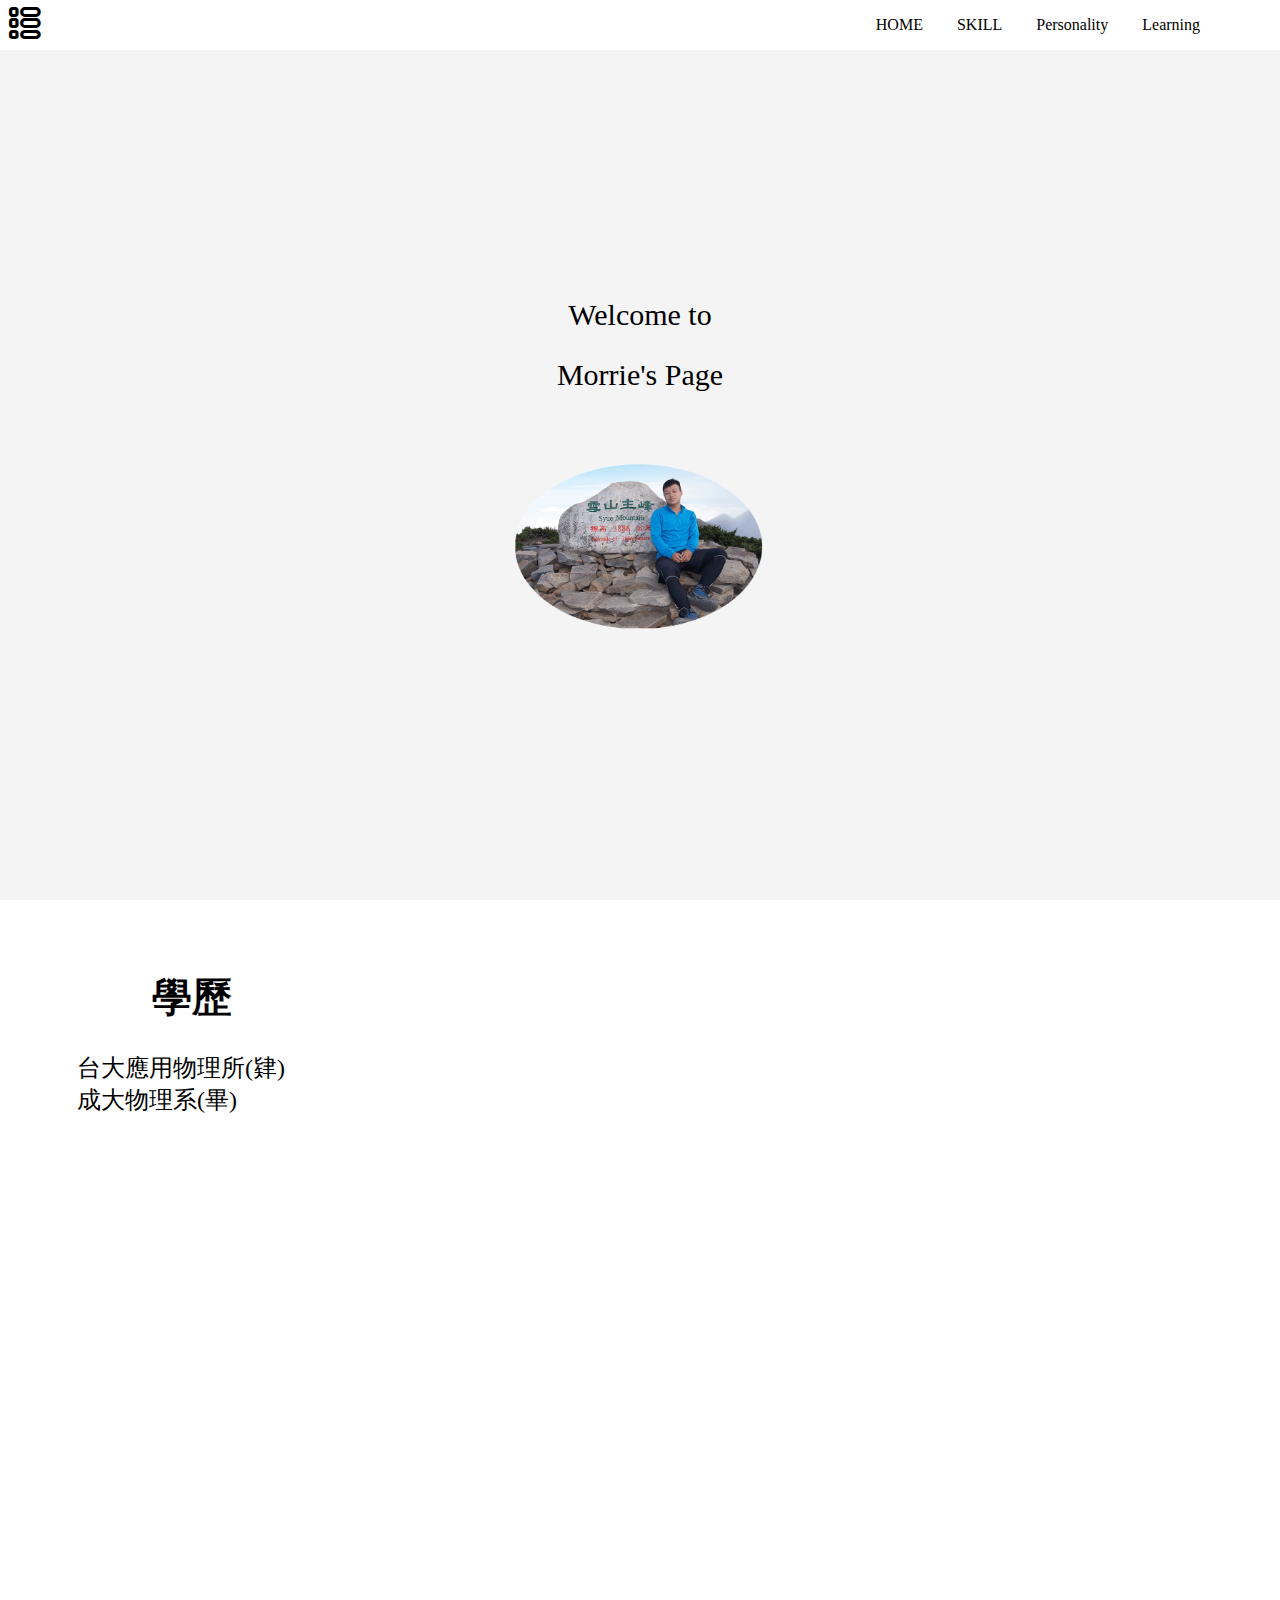
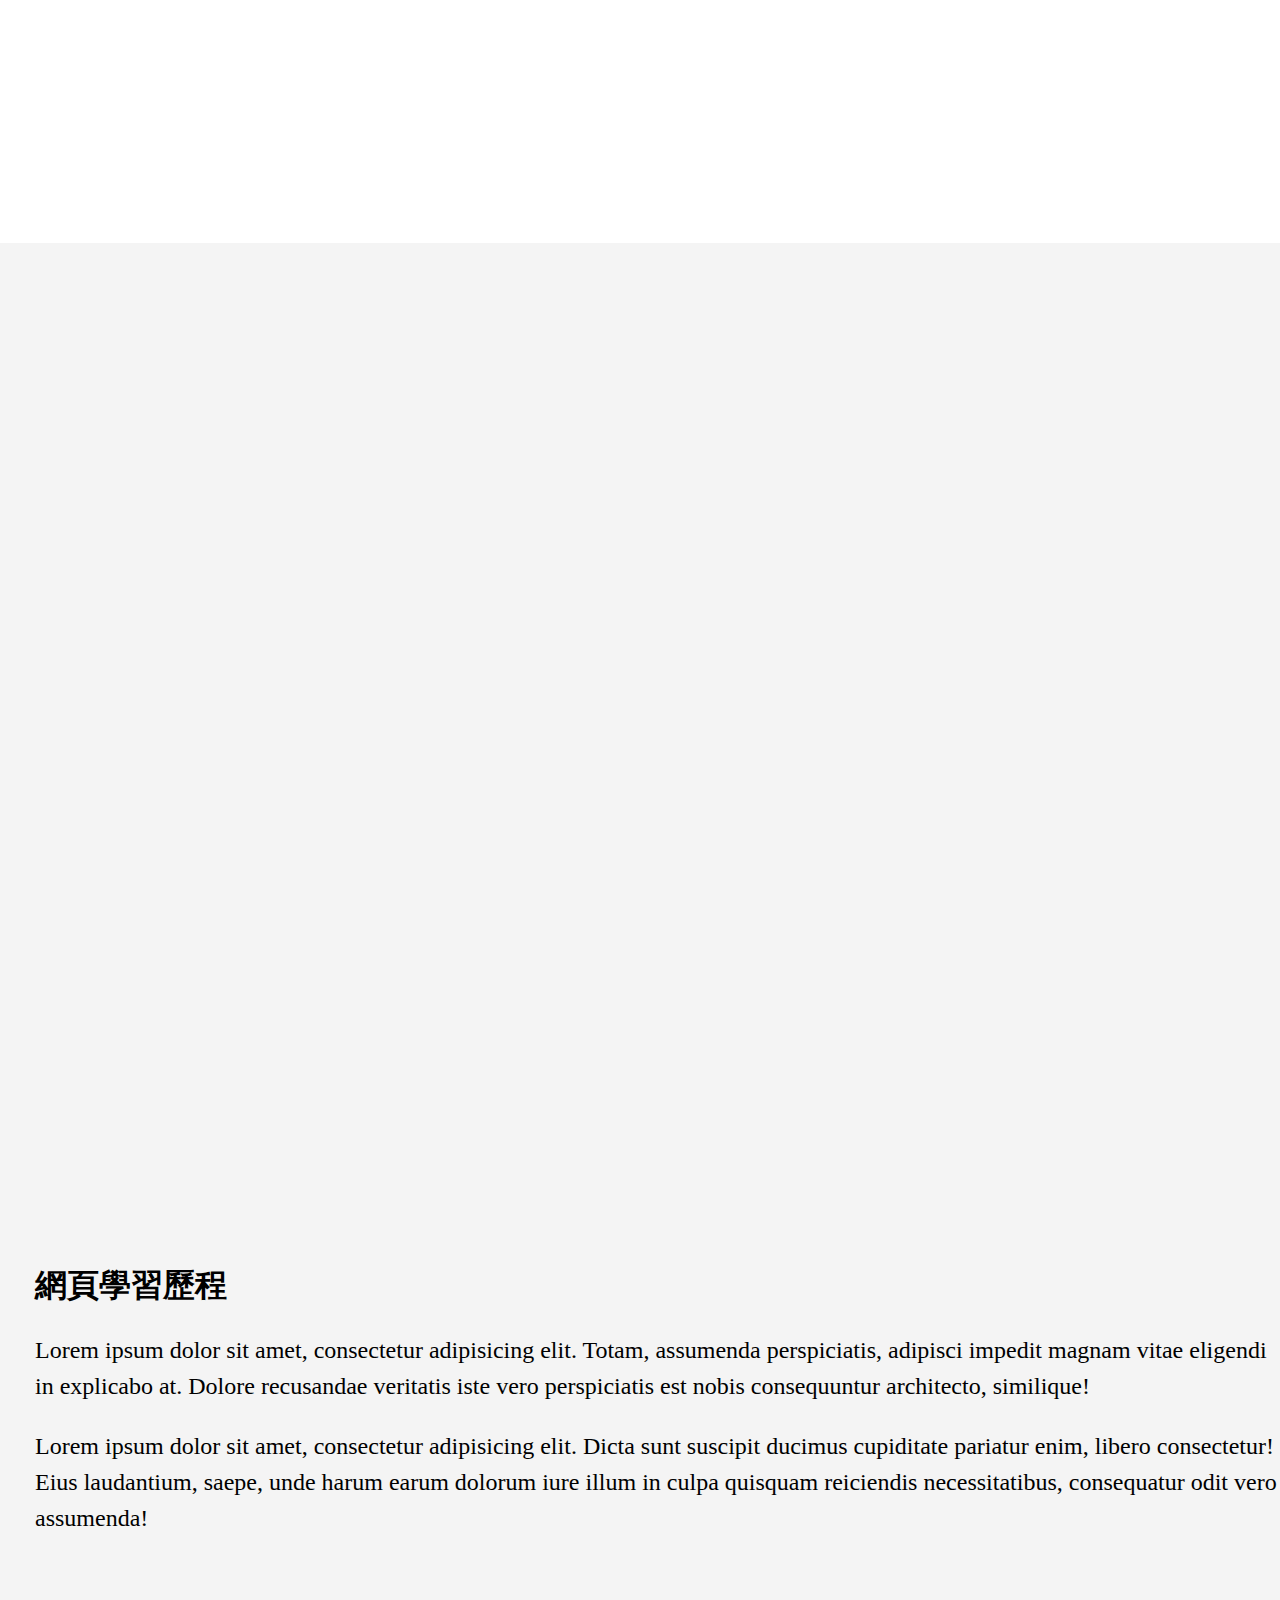
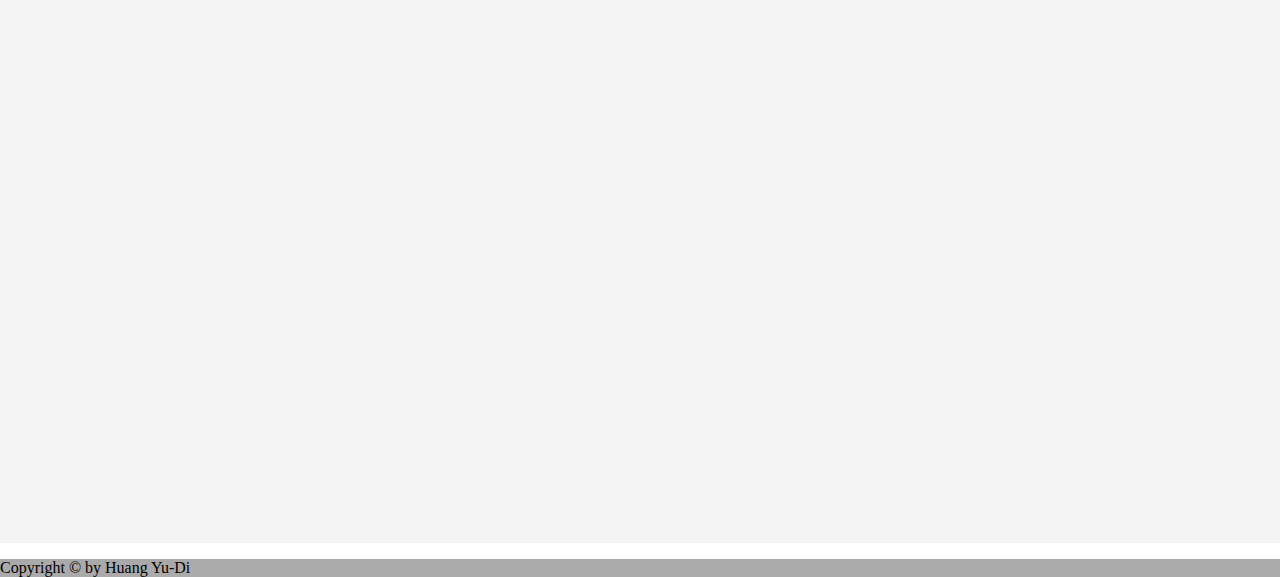
==== commit e4e182a9: "Do the RWD and delete BS" ====
--- a/index.html
+++ b/index.html
@@ -5,7 +5,6 @@
   <meta name="viewport" content="width=device-width,initial-scale=1.0">
   <title>index</title>
   <link rel="stylesheet" href="typicons.min.css">
-   <link rel="stylesheet" href="https://maxcdn.bootstrapcdn.com/bootstrap/4.0.0-beta/css/bootstrap.min.css" integrity="sha384-/Y6pD6FV/Vv2HJnA6t+vslU6fwYXjCFtcEpHbNJ0lyAFsXTsjBbfaDjzALeQsN6M" crossorigin="anonymous">
 </head>
   <style>
     @font-face {
@@ -18,123 +17,357 @@
     font-weight: normal;
     font-style: normal;
     }
-    @media screen and (min-width: 958px){
-
-    }
-    @media screen and (max-width: 957px){
-      
-    }
-    body{
-      padding: 0;
-      margin: 0;
-      width: 100%;
-      font-family: "儷黑 Pro", "標楷體";
-      background-color: #EEFFBB;
-      border:white 1px solid;
-    }
-    .nav_head{
+    @media screen and (min-width: 993px){
+      input{
+        display: none;
+      }
+      .navation{
+        float: right;
+        margin-right: 50px;
+       }
+      .navation li{
+        display: inline-block;
+        margin-right: 30px;
+      }
+      .navation li a{
+        text-decoration: none;
+        color: black;
+      }
+      #skill{
+        background:url(images/skill_bg_f.jpg) center center no-repeat;
+        padding-top: 40px;
+      }
+      .left{
+        width: 30%;
+        text-align: center;
+        position: relative;
+        float: left;
+      }
+      .right{
+        width: 60%;
+        text-align: center;
+        position: relative;
+        color:white;
+        float: right;
+      }
+      .left h1, .right h1{
+        text-align: center;
+      }
+      .right h3{
+        
+      }
+      .left ul, .right ul{
+      }
+
+      .left ul li, .right ul li{
+        width: 270px;
+        text-align: left;
+        margin: 0 auto; 
+      }
+    }
+    @media screen and (min-width:768px) and (max-width: 992px){
+      input{
+        display: none;
+      }
+      .navation{
+        float: right;
+        margin-right: 50px;
+       }
+      .navation li{
+        display: inline-block;
+        margin-right: 30px;
+      }
+      .navation li a{
+        text-decoration: none;
+        color: black;
+      }
+      #skill{
+        background:url(images/skill_bg_small.jpg) center center no-repeat;
+        padding-left: 35px;
+        padding-top: 40px;
+      }
+      .left, .right{
+        display: block;
+      }
+      .left ul, .right ul{
+        margin-left: 30%;
+      }
+      .left{
+        height: 30%;
+      }
+      .right{
+        height: 60%;
+        color:white;
+      }
+      .right ul li, .left ul li{
+        display: inline-block;
+        margin-left: 25px;
+      }
+
+    }
+    @media screen and (max-width: 767px) and (min-width: 481px){
+      .nav{
+        display: none;
+        top: 0px;
+        left: 50px;
+        position: fixed;
+        margin: 0;
+        padding: 0;
+        border-radius: 3px;
+        font-size: 20px;
+      }
+      .navation{
+        margin:0;
+        padding: 0;
+       }
+      .navation li{
+        padding:10px;
+        float: left;
+      }
+      .navation li a{
+        text-decoration: none;
+        color: black;
+      }
+      .menu-button-checkbox{
+        top: 0; 
+        left: 1px;
+  /*      background:transparent;*/
+        width: 50px;
+        height: 40px;
+        position: fixed;
+        opacity: 0;
+      }
+      .menu-button-checkbox:checked ~ .nav{
+        display: block;
+      }
+      #skill{
+        background:url(images/skill_bg_small.jpg) center center no-repeat;
+        padding-left: 35px;
+        padding-top: 25px;
+      }
+      .left, .right{
+        display: block;
+      }
+      .left ul, .right ul{
+
+      }
+      .left{
+        height: 30%;
+      }
+      .right{
+        height: 60%;
+        color:white;
+      }
+      .right div{
+        width: 45%;
+        float: left;
+      }
+      .right ul li, .left ul li{
+        margin-left: 25px;
+      }
+    }
+    @media screen and (max-width: 480px){
+      .nav{
+        display: none;
+        top: 0px;
+        left: 50px;
+        position: fixed;
+        margin: 0;
+        padding: 0;
+        border-radius: 3px;
+      }
+      .navation{
+        margin:0;
+        padding: 0;
+       }
+      .navation li{
+        padding:10px;
+        float: left;
+      }
+      .navation li a{
+        text-decoration: none;
+        color: black;
+      }
+      .menu-button-checkbox{
+        top: 0; 
+        left: 1px;
+  /*      background:transparent;*/
+        width: 50px;
+        height: 40px;
+        position: fixed;
+        opacity: 0;
+      }
+      .menu-button-checkbox:checked ~ .nav{
+        display: block;
+      }
+
+    }
+    html,body{
+      height: 100%;
+      margin:0;
+      background-color: white;
+    }
+    .header{
+      background-color:white;
+      display: relative;
       position: fixed;
       height: 50px;
       width: 100%;
-      background-color: black;
+      z-index: 1;
+    }
+    .button{
+      float: left;
+      background: transparent;
+    }
+    button{
+      background: transparent;
+      border: 0;
+      float: left;
+    }
+    button span{
+      font-size: 38px;
+      background: transparent;
+    }
+    .navation{
+      list-style: none;
+     }
+    .navation li a{
+      text-decoration: none;
+      color: black;
+    }
+    .body{
+      clear: both;
+    }
+    #home{
+      background-color: #f4f4f4;
+      height: 100vh;
+      text-align: center;
+      display: table;
+      width: 100%;
+    }
+    .text{
+      font-size: 30px;
+      line-height: 1em;
+      padding-top: 30vh;
+    }
+    .my_photo img{
+      width: 250px;
+    }
+    #skill{
+      height: 100vh;
       margin: 0;
-      z-index: 1;
-    }
-    .nav_head span{
-      height: 50px;
+      background-size: cover;
+      margin-top: 3px;
+    }
+    
+    .left h1, .right h1{
       font-size: 40px;
-      color: white;
-      margin-left:10px;
-    }
-    .nav_head ul{      
-      margin-top: 0;
-      padding-top: 5px;
-      float: right;
-    }
-    .nav_head ul li{
+    }
+    .right h3{
+      font-size: 32px;
+    }
+    .left ul, .right ul{
       list-style: none;
-      width: 80px;
-      float: left;
-      padding: 8px 8px;
-      text-align: center;
-      font-size: 16px;
-      border:1px white solid;
-      border-radius: 5px;
-      margin-right: 15px;
-    }
-    .nav_head ul li a{
-      text-decoration: none;
-      color: white;
-    }
-    .nav_head ul li:hover{
-      cursor: pointer;
-    }
-    .nav_head span:hover{
-      font-size: 45px;
-      cursor: pointer;
-    }
-    .block{
-      margin:0 auto;
-      width: 960px; 
-      padding-top:100px;
+      font-size: 24px;
+    }
+
+    #person, #learn{
+      height: 100vh;
+      width: 100%;
+      background-color: #f4f4f4;
+      padding-top: 50px;
+    }
+    .my_learning{
+      padding-left: 35px;
+    }
+    .my_learning p{
+      font-size: 24px;
+      line-height: 1.5em;
     }
     .footer{
-      width: 100%;
-      background: black;
-      height: 50px;
-      text-align: center;
-      color:white;
-      padding-top: 5px;
+      background-color:#AAAAAA;
     }
   </style>
 </head>
 <body>
-  <div class="header">
-    <div class="nav_head">
-      <button type="button" class="menu-button">
-        <span class="typcn typcn-th-list-outline"></span>
-      </button>
-      <input type="checkbox" class="menu-button-checkbox">
-      <ul class="navation">
-        <li><a href="index.html">HOME</a></li>
-        <li><a href="#">SKILL</a></li>
-        <li><a href="lift.html">Lift</a></li>
-        <li><a href="#">Lorem.</a></li>
-      </ul>
+  <div class="body">
+    <div class="header">
+        <button type="button" class="menu-button">
+          <span class="typcn typcn-th-list-outline"></span>
+        </button>
+        <input type="checkbox" class="menu-button-checkbox">
+        <div class="nav">
+          <div class="logo"></div>
+          <ul class="navation">
+            <li><a href="#home">HOME</a></li>
+            <li><a href="#skill">SKILL</a></li>
+            <li><a href="#person">Personality</a></li>
+            <li><a href="#learn">Learning</a></li>
+          </ul>
+        </div>
     </div>
-    <div class="block">
-      <div id="carouselExampleControls" class="carousel slide" data-ride="carousel">
-        <div class="carousel-inner" role="listbox">
-          <div class="carousel-item active">
-            <img class="d-block img-fluid" src="images/part1.jpg" alt="First slide">
+    <!-- 主要內容 -->
+    <div class="content">
+      <div id="home"> 
+        <div class="text">
+         <p>Welcome to</p> <p>Morrie's Page</p>
+       </div>
+       <div class="my_photo">
+         <img src="images/intro_big.png" alt="I am Morrie">
+       </div>
+     </div>
+      <div id="skill">
+        <div class="skill_con">
+          <div class="left">
+            <h1> 學歷 </h1>
+            <ul>
+              <li>台大應用物理所(肄)</li>
+              <li>成大物理系(畢)</li>
+            </ul>
           </div>
-          <div class="carousel-item">
-            <img class="d-block img-fluid" src="images/part2.jpg" alt="Second slide">
-          </div>
-          <div class="carousel-item">
-            <img class="d-block img-fluid" src="images/part3.jpg" alt="Third slide">
+          <div class="right">
+            <h1> 技能 </h1>
+            <div>
+              <h3> 目前 </h3>
+              <ul>
+                <li>Html</li>
+                <li>css</li>
+                <li>Javascript</li>
+                <li>JQuery</li>
+                <li>RWD</li>
+              </ul>
+            </div>
+            <div>
+              <h3> 未來目標 </h3>
+              <h6>(成為全端工程師)</h6>
+              <ul>
+                <li>Ruby on rails</li>
+                <li>UX/UI</li>           
+              </ul>
+            </div>
           </div>
         </div>
-        <a class="carousel-control-prev" href="#carouselExampleControls" role="button" data-slide="prev">
-          <span class="carousel-control-prev-icon" aria-hidden="true"></span>
-          <span class="sr-only">Previous</span>
-        </a>
-        <a class="carousel-control-next" href="#carouselExampleControls" role="button" data-slide="next">
-          <span class="carousel-control-next-icon" aria-hidden="true"></span>
-          <span class="sr-only">Next</span>
-        </a>
+      </div>
+      <div id="person"></div>
+      <div id="learn">
+        <div class="my_learning">
+          <h1>網頁學習歷程</h1>
+          <p>
+            Lorem ipsum dolor sit amet, consectetur adipisicing elit. Totam, assumenda perspiciatis, adipisci impedit magnam vitae eligendi in explicabo at. Dolore recusandae veritatis iste vero perspiciatis est nobis consequuntur architecto, similique!
+          </p>
+          <p>
+            Lorem ipsum dolor sit amet, consectetur adipisicing elit. Dicta sunt suscipit ducimus cupiditate pariatur enim, libero consectetur! Eius laudantium, saepe, unde harum earum dolorum iure illum in culpa quisquam reiciendis necessitatibus, consequatur odit vero assumenda!
+          </p>
+        </div>
+      </div>
+    </div>
+   <!-- 連結+製作人 -->
+    <div class="footer">
+      <p>Copyright © by Huang Yu-Di</p>   
+      <div class="connect">                     
+        
       </div>
     </div>
   </div>
-  <div class="intro">
-  </div>
-  <div class="body">
-  </div>
-  <div class="footer">
-    <p>Copyright © by Huang Yu-Di</p>
-  </div>
-  <script src="https://code.jquery.com/jquery-3.2.1.slim.min.js" integrity="sha384-KJ3o2DKtIkvYIK3UENzmM7KCkRr/rE9/Qpg6aAZGJwFDMVNA/GpGFF93hXpG5KkN" crossorigin="anonymous"></script>
-<script src="https://cdnjs.cloudflare.com/ajax/libs/popper.js/1.11.0/umd/popper.min.js" integrity="sha384-b/U6ypiBEHpOf/4+1nzFpr53nxSS+GLCkfwBdFNTxtclqqenISfwAzpKaMNFNmj4" crossorigin="anonymous"></script>
-<script src="https://maxcdn.bootstrapcdn.com/bootstrap/4.0.0-beta/js/bootstrap.min.js" integrity="sha384-h0AbiXch4ZDo7tp9hKZ4TsHbi047NrKGLO3SEJAg45jXxnGIfYzk4Si90RDIqNm1" crossorigin="anonymous"></script>
 </body>
 </html>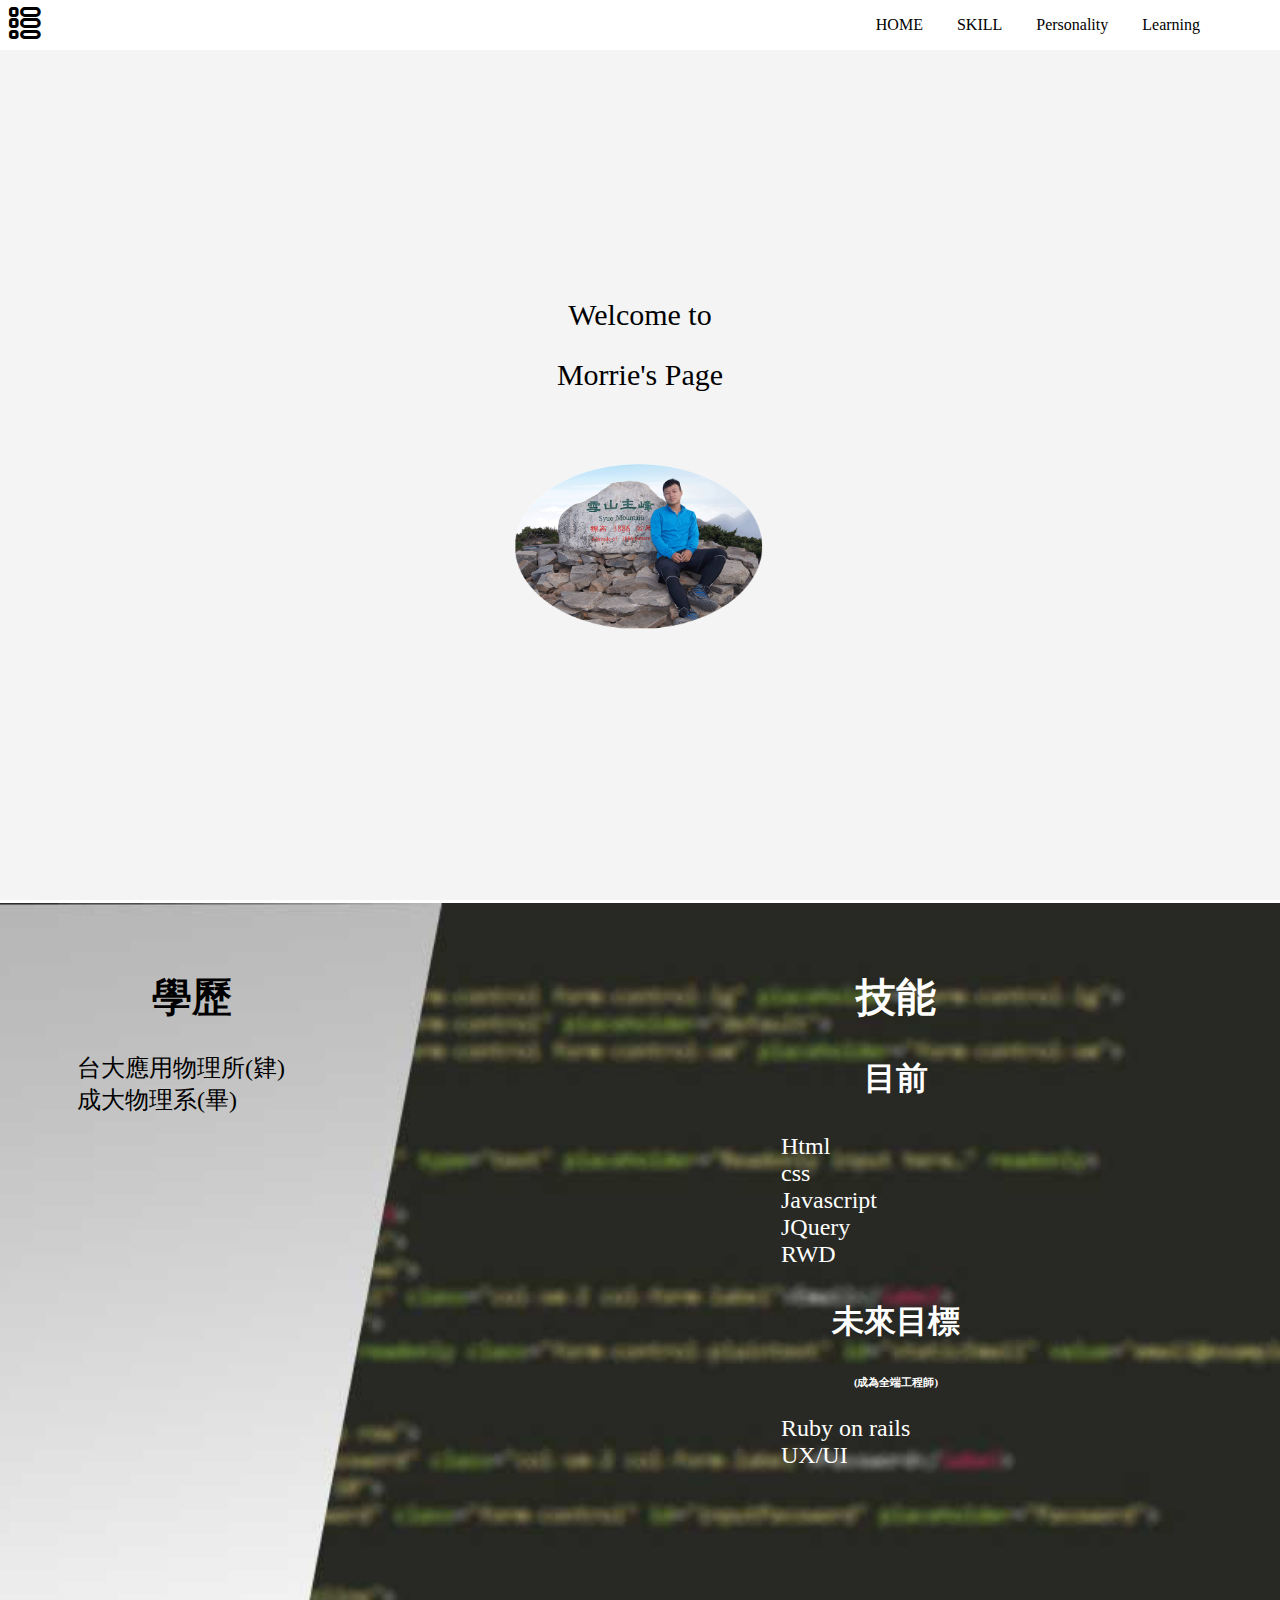
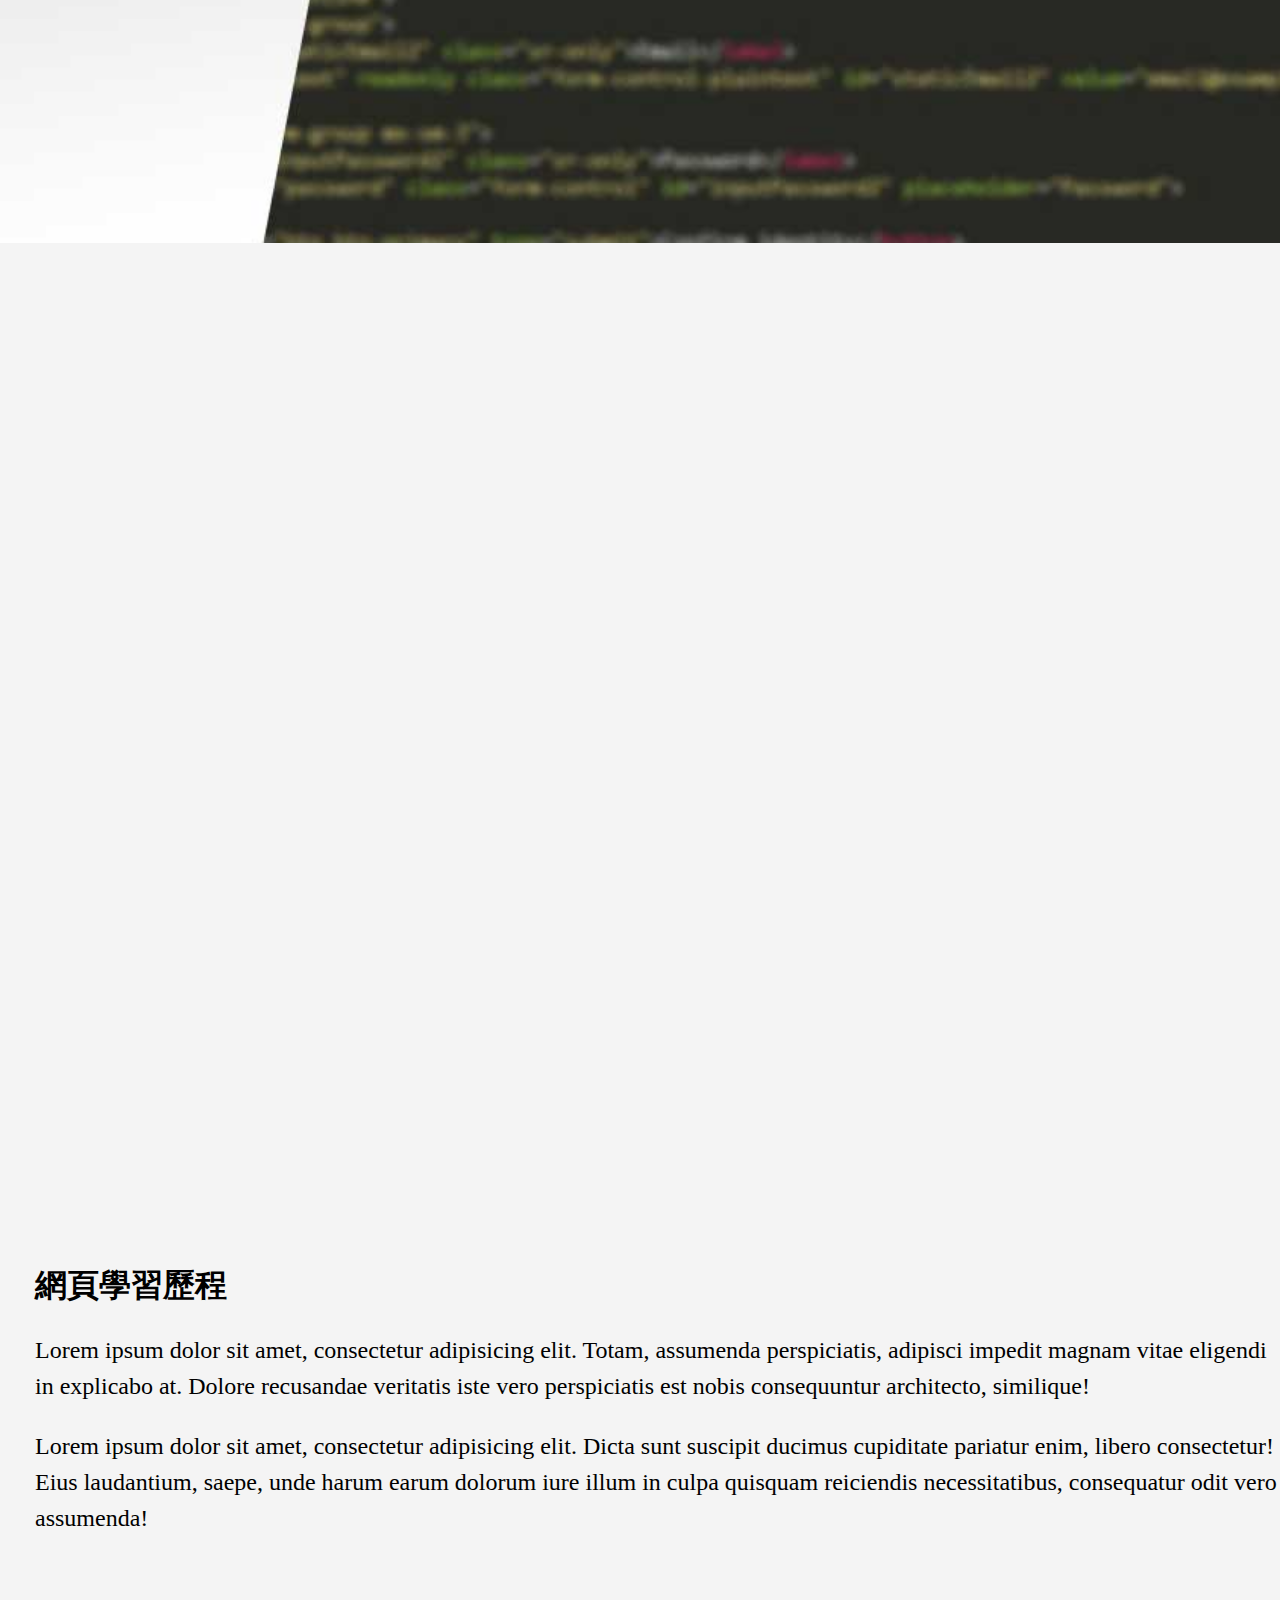
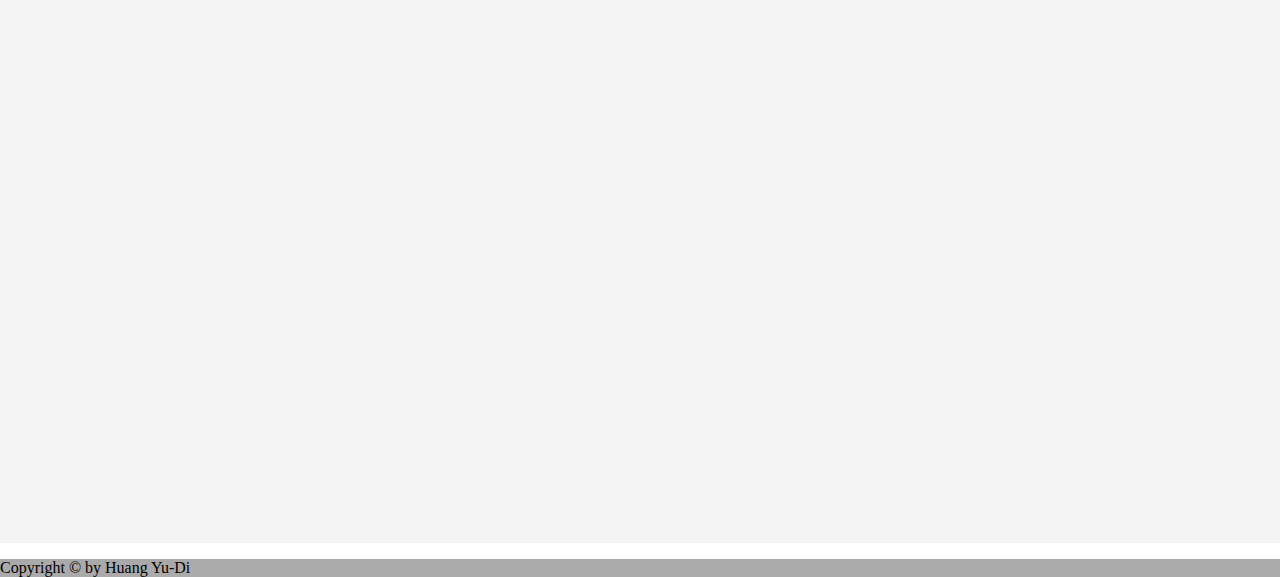
==== commit d03eb861: "Update index.html" ====
--- a/index.html
+++ b/index.html
@@ -199,6 +199,31 @@
       }
       .menu-button-checkbox:checked ~ .nav{
         display: block;
+      }
+      #skill{
+        background:url(images/skill_bg_small.jpg) center center no-repeat;
+        padding-left: 35px;
+        padding-top: 25px;
+      }
+      .left, .right{
+        display: block;
+      }
+      .left ul, .right ul{
+
+      }
+      .left{
+        height: 30%;
+      }
+      .right{
+        height: 60%;
+        color:white;
+      }
+      .right div{
+        width: 45%;
+        float: left;
+      }
+      .right ul li, .left ul li{
+        margin-left: 25px;
       }
 
     }
@@ -370,4 +395,4 @@
     </div>
   </div>
 </body>
-</html>+</html>
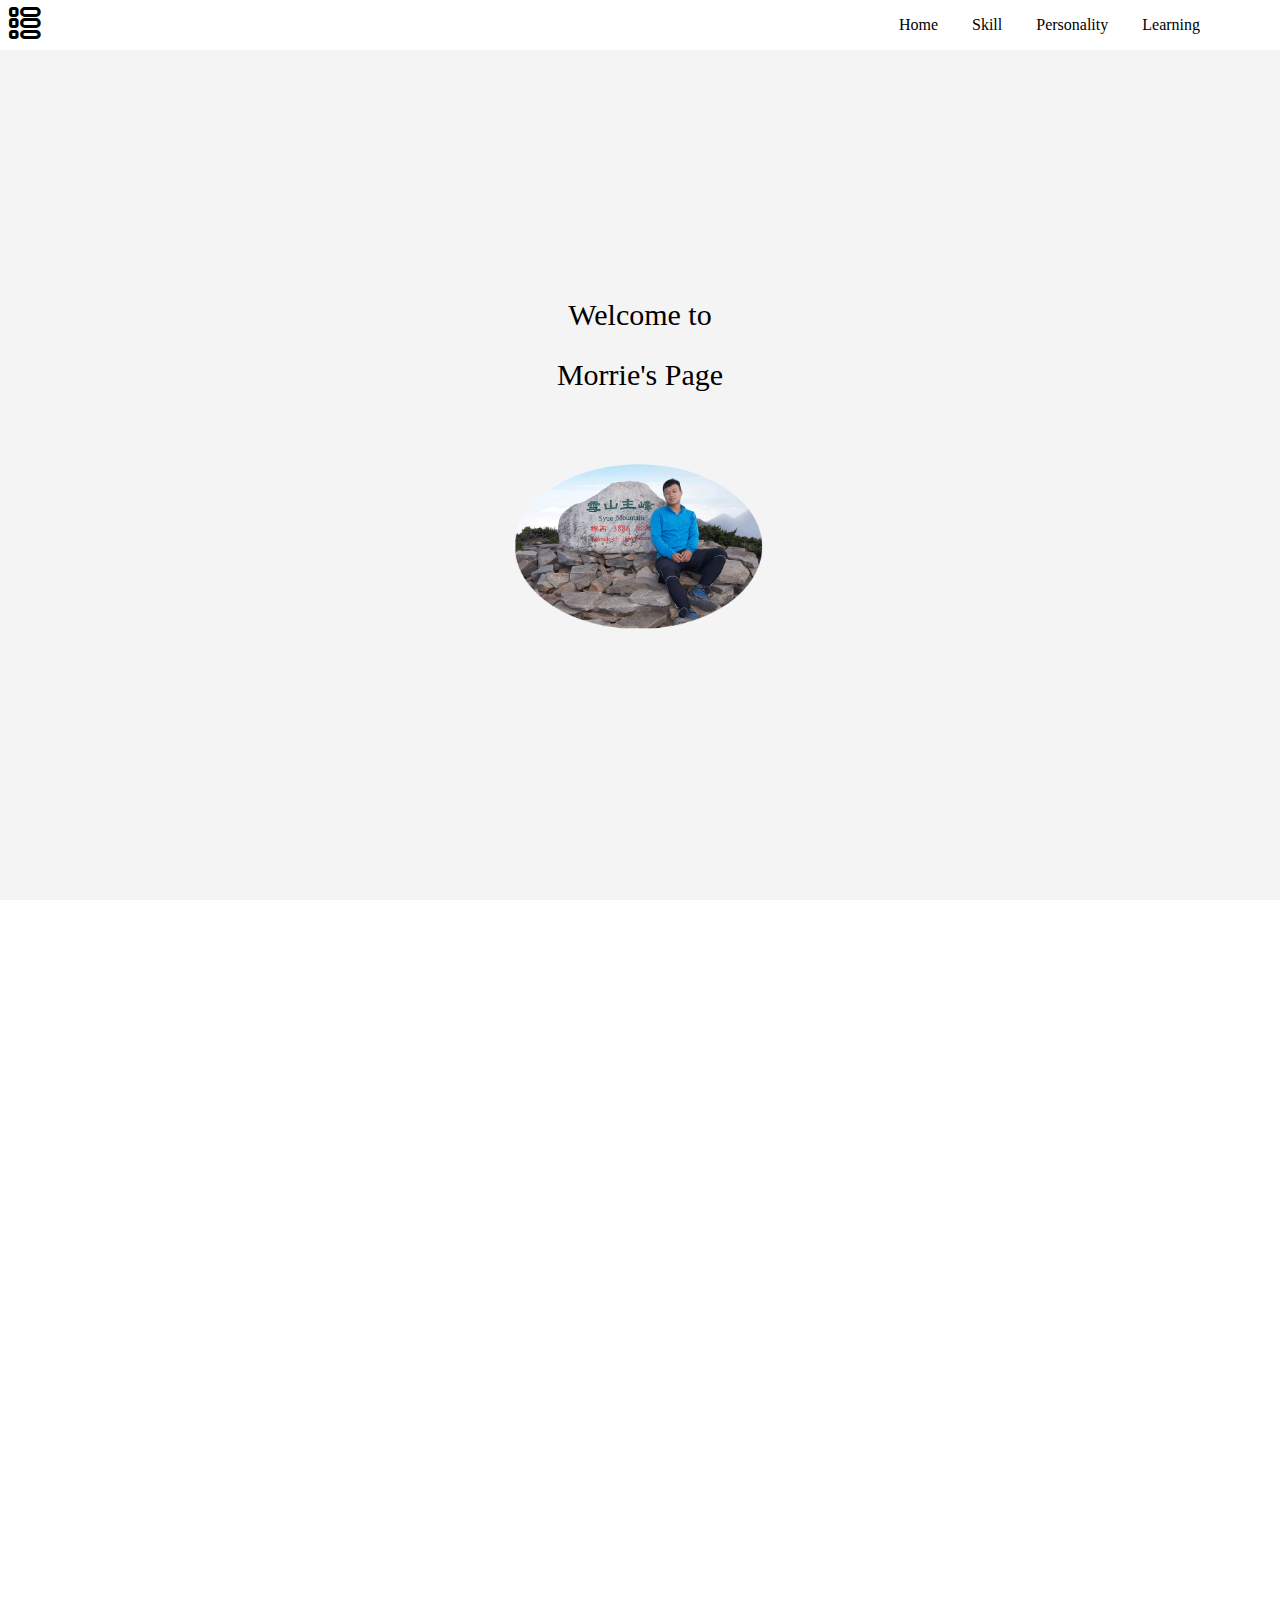
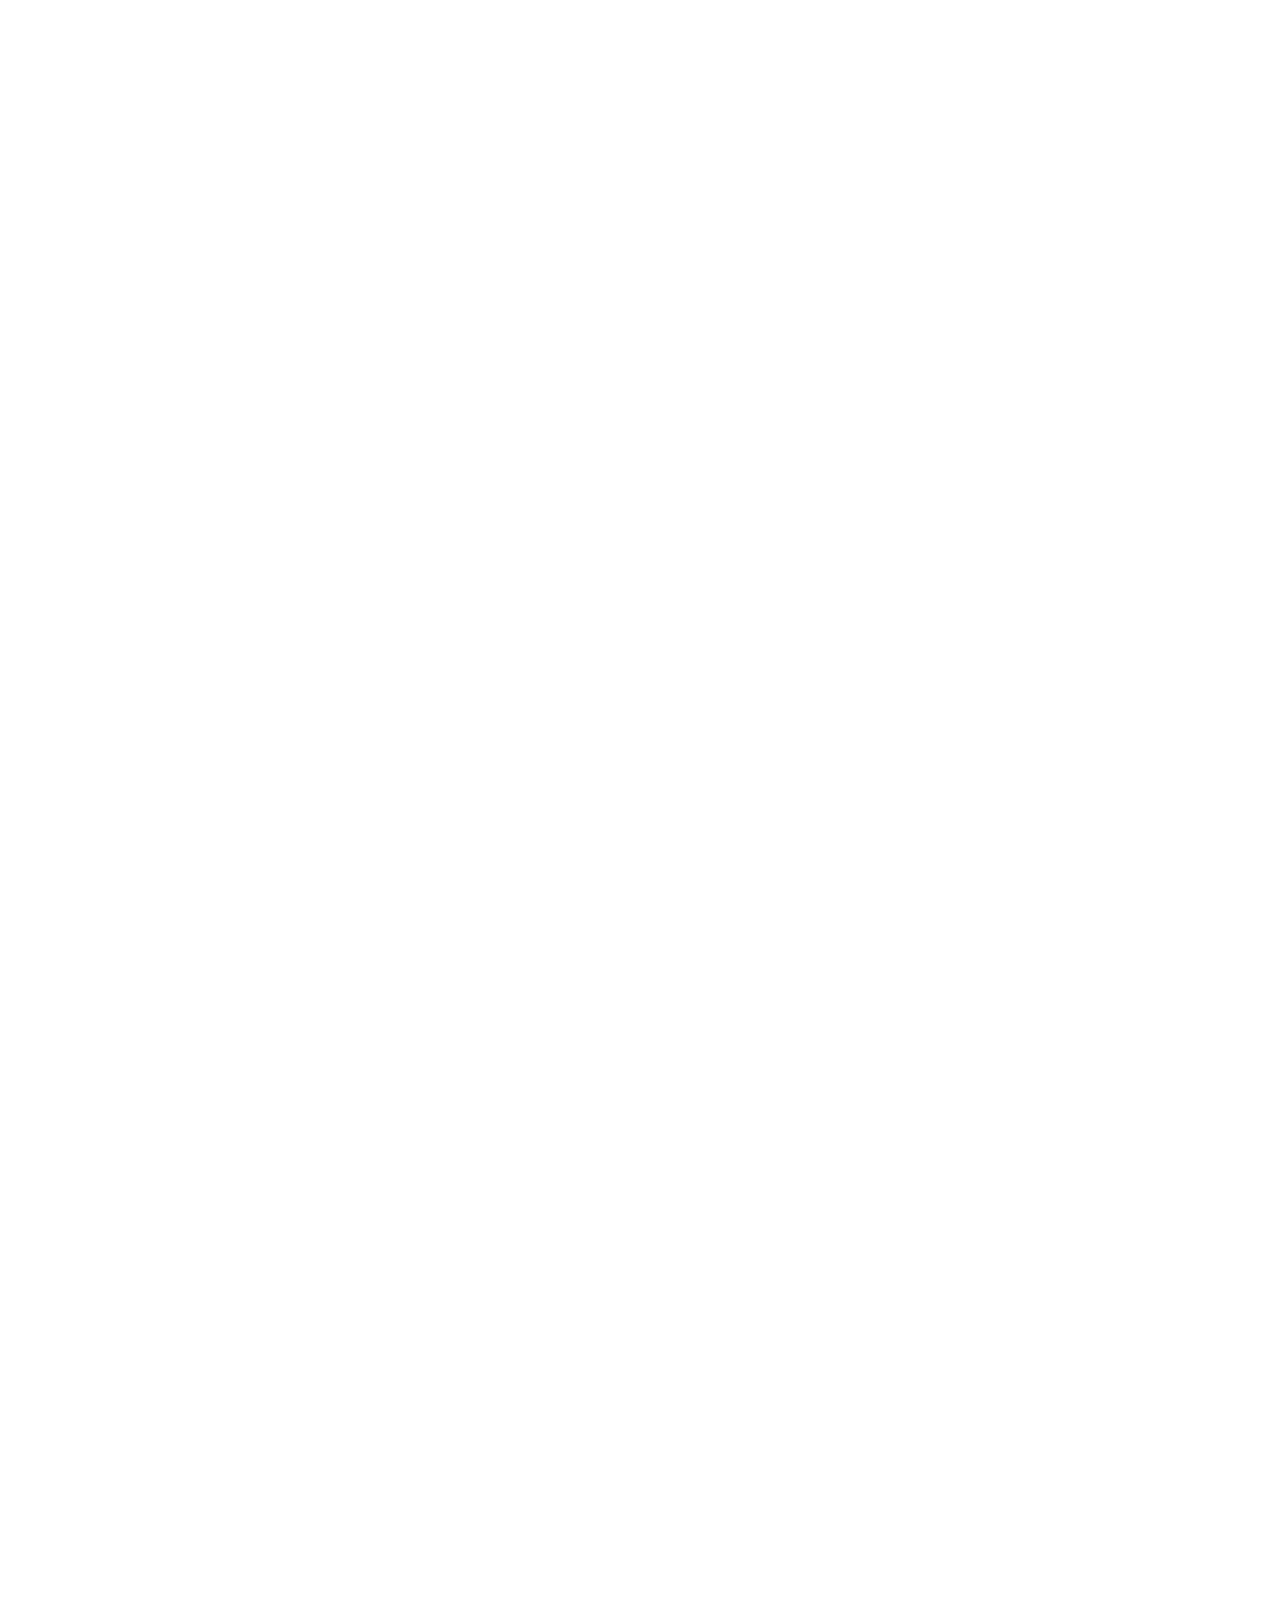
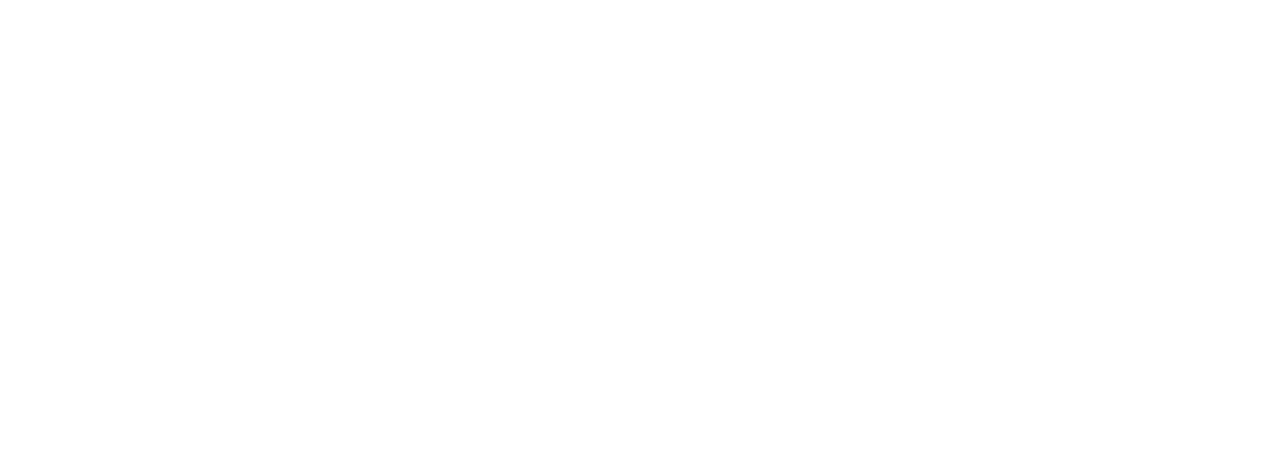
==== commit b753c183: "RWD" ====
--- a/index.html
+++ b/index.html
@@ -18,6 +18,9 @@
     font-style: normal;
     }
     @media screen and (min-width: 993px){
+      .header{
+        height: 50px;
+      }
       input{
         display: none;
       }
@@ -64,8 +67,15 @@
         text-align: left;
         margin: 0 auto; 
       }
+      .footer > div{
+        width:80%;
+        margin:0 auto;
+      }
     }
     @media screen and (min-width:768px) and (max-width: 992px){
+      .header{
+        height: 50px;
+      }
       input{
         display: none;
       }
@@ -103,9 +113,16 @@
         display: inline-block;
         margin-left: 25px;
       }
+      .footer > div{
+        width:80%;
+        margin:0 auto;
+      }
 
     }
     @media screen and (max-width: 767px) and (min-width: 481px){
+      .header{
+        height: 50px;
+      }
       .nav{
         display: none;
         top: 0px;
@@ -165,12 +182,22 @@
       .right ul li, .left ul li{
         margin-left: 25px;
       }
+      .footer > div{
+        width:80%;
+        margin:0 auto;
+      }
     }
     @media screen and (max-width: 480px){
+      .header{
+        height: 35px;
+      }
+      .typcn {
+        font-size: 30px;
+      }
       .nav{
         display: none;
-        top: 0px;
-        left: 50px;
+        top: 35px;
+        left: 0px;
         position: fixed;
         margin: 0;
         padding: 0;
@@ -182,7 +209,6 @@
        }
       .navation li{
         padding:10px;
-        float: left;
       }
       .navation li a{
         text-decoration: none;
@@ -203,13 +229,14 @@
       #skill{
         background:url(images/skill_bg_small.jpg) center center no-repeat;
         padding-left: 35px;
-        padding-top: 25px;
+        padding-top: 5px;
       }
       .left, .right{
         display: block;
       }
       .left ul, .right ul{
-
+        margin: 0;
+        padding: 0;
       }
       .left{
         height: 30%;
@@ -223,7 +250,11 @@
         float: left;
       }
       .right ul li, .left ul li{
-        margin-left: 25px;
+        margin: 0;
+        padding: 0;
+      }
+      .my_learning div p{
+        font-size: 20px;
       }
 
     }
@@ -231,14 +262,12 @@
       height: 100%;
       margin:0;
       background-color: white;
+      overflow-x: hidden;
     }
     .header{
       background-color:white;
-      display: relative;
       position: fixed;
-      height: 50px;
       width: 100%;
-      z-index: 1;
     }
     .button{
       float: left;
@@ -296,21 +325,46 @@
       font-size: 24px;
     }
 
-    #person, #learn{
+    #person{
       height: 100vh;
       width: 100%;
       background-color: #f4f4f4;
       padding-top: 50px;
     }
+    #learn{
+      width: 100%;
+      background-color: #f4f4f4;
+      padding-top: 50px;
+    }
     .my_learning{
-      padding-left: 35px;
+      padding:0 35px;
     }
     .my_learning p{
       font-size: 24px;
       line-height: 1.5em;
     }
+    .my_learning p a{
+      text-decoration: none;
+      color: #888888;
+    }
+    .my_learning p a:hover{
+      color: #444444;
+    }
     .footer{
       background-color:#AAAAAA;
+      width: 100%
+    }
+    
+    .connect{
+      float: right;
+    }
+    .connect img{
+      width: 30px;
+      margin: 5px 3px;
+    }
+    .infor p{
+      display: inline-block;
+      padding-left: 10px;
     }
   </style>
 </head>
@@ -324,8 +378,8 @@
         <div class="nav">
           <div class="logo"></div>
           <ul class="navation">
-            <li><a href="#home">HOME</a></li>
-            <li><a href="#skill">SKILL</a></li>
+            <li><a href="#home">Home</a></li>
+            <li><a href="#skill">Skill</a></li>
             <li><a href="#person">Personality</a></li>
             <li><a href="#learn">Learning</a></li>
           </ul>
@@ -363,7 +417,7 @@
               </ul>
             </div>
             <div>
-              <h3> 未來目標 </h3>
+              <h3> 目標 </h3>
               <h6>(成為全端工程師)</h6>
               <ul>
                 <li>Ruby on rails</li>
@@ -377,22 +431,46 @@
       <div id="learn">
         <div class="my_learning">
           <h1>網頁學習歷程</h1>
-          <p>
-            Lorem ipsum dolor sit amet, consectetur adipisicing elit. Totam, assumenda perspiciatis, adipisci impedit magnam vitae eligendi in explicabo at. Dolore recusandae veritatis iste vero perspiciatis est nobis consequuntur architecto, similique!
-          </p>
-          <p>
-            Lorem ipsum dolor sit amet, consectetur adipisicing elit. Dicta sunt suscipit ducimus cupiditate pariatur enim, libero consectetur! Eius laudantium, saepe, unde harum earum dolorum iure illum in culpa quisquam reiciendis necessitatibus, consequatur odit vero assumenda!
-          </p>
+          <h3>Html、Css</h3>
+          <div>
+            <p>
+              自己是從html、css開始接觸網頁前端，剛開始不太清楚到底在做什麼，是用<a href="https://www.codecademy.com/">codecademy</a>來學，慢慢了解這些怎麼用。
+              課程學完後，開始上網找靜態網頁的範例，看看別人怎麼寫，然後跟著做。照別人規劃好的版型去做，不難，對我而且，最難的是自己從無到有，把整個網頁設計出來...所以後來花很多時間，讀色彩學、版面設計(UX/UI)的文章。直到現在，常常還是覺得...自己設計網頁，還是有點不好看..但又不知道該改哪邊..
+            </p>
+          </div>
+          <h3>Javascript、JQuery</h3>
+          <div>
+            <p>
+              之後學習Javascript，憑著一股傻勁，買了一本1000多頁的<a href="http://www.books.com.tw/products/0010542183">犀牛書</a>，花3個月，努力從第一頁翻到最後一頁，看完跟懂是兩回事...但至少對於Javascript有點基礎的概念(
+              目前是當工具書使用，有不懂的地方，除了上網看以外，還會回去翻閱)。也開始學JQuery，看API學習如何使用，第一次用JQuery學習完整的應用過程是看<a href="https://www.youtube.com/channel/UCBtnDlIaC0FlAPF4bTEI9RQ">主角日常</a>的網頁教學，照著步驟做，寫完再用自己的想法寫一遍，覺得很有成就感。於是自己設計貪食蛇遊戲，用類似的概念，花了將近一個月的時間，寫完第二個網頁遊戲<a href="https://morriedig.github.io/snake_game/">貪食蛇</a>，過程中，先想完流程，看看有那些method可以用，或function要怎麼寫，很多細節，都讓我傷透腦筋，還在網路上看大家怎麼做的，最後很高興，終於被我完成了!
+            </p>
+          </div>
+          <h3>Alpha Camp</h3>
+          <div>
+            <p>
+              因為，貪食蛇遊戲，覺得自己浪費很多時間，常常因為簡單的基礎觀念不懂，而卡很久。所以報名了Alpha Camp課程，希望能加深自己的基礎，順便檢視自己之前是否都理解正確。
+              目前，正為了朝全端網頁工程師邁進，還有很長一段路要走，希望能盡快抵達!!!
+            </p>
+          </div>
+
         </div>
       </div>
     </div>
    <!-- 連結+製作人 -->
     <div class="footer">
-      <p>Copyright © by Huang Yu-Di</p>   
-      <div class="connect">                     
-        
-      </div>
+      <div>
+        <div class="connect">                   
+          <a href="https://www.facebook.com/profile.php?id=100001629164231"><img src="images/facebook.png" alt="Facebook"></a>
+          <a href="#"><img src="images/if_twitter_386736.png" alt="Twitter"></a>
+          <a href="#"><img src="images/in.png" alt="In"></a>
+        </div>
+        <div class="infor">
+          <p>Copyright © by Huang Yu-Di</p> 
+          <p>Gmail: HuangYudi80@gmail.com</p>
+        </div>
+      </div>  
+      
     </div>
   </div>
 </body>
-</html>
+</html>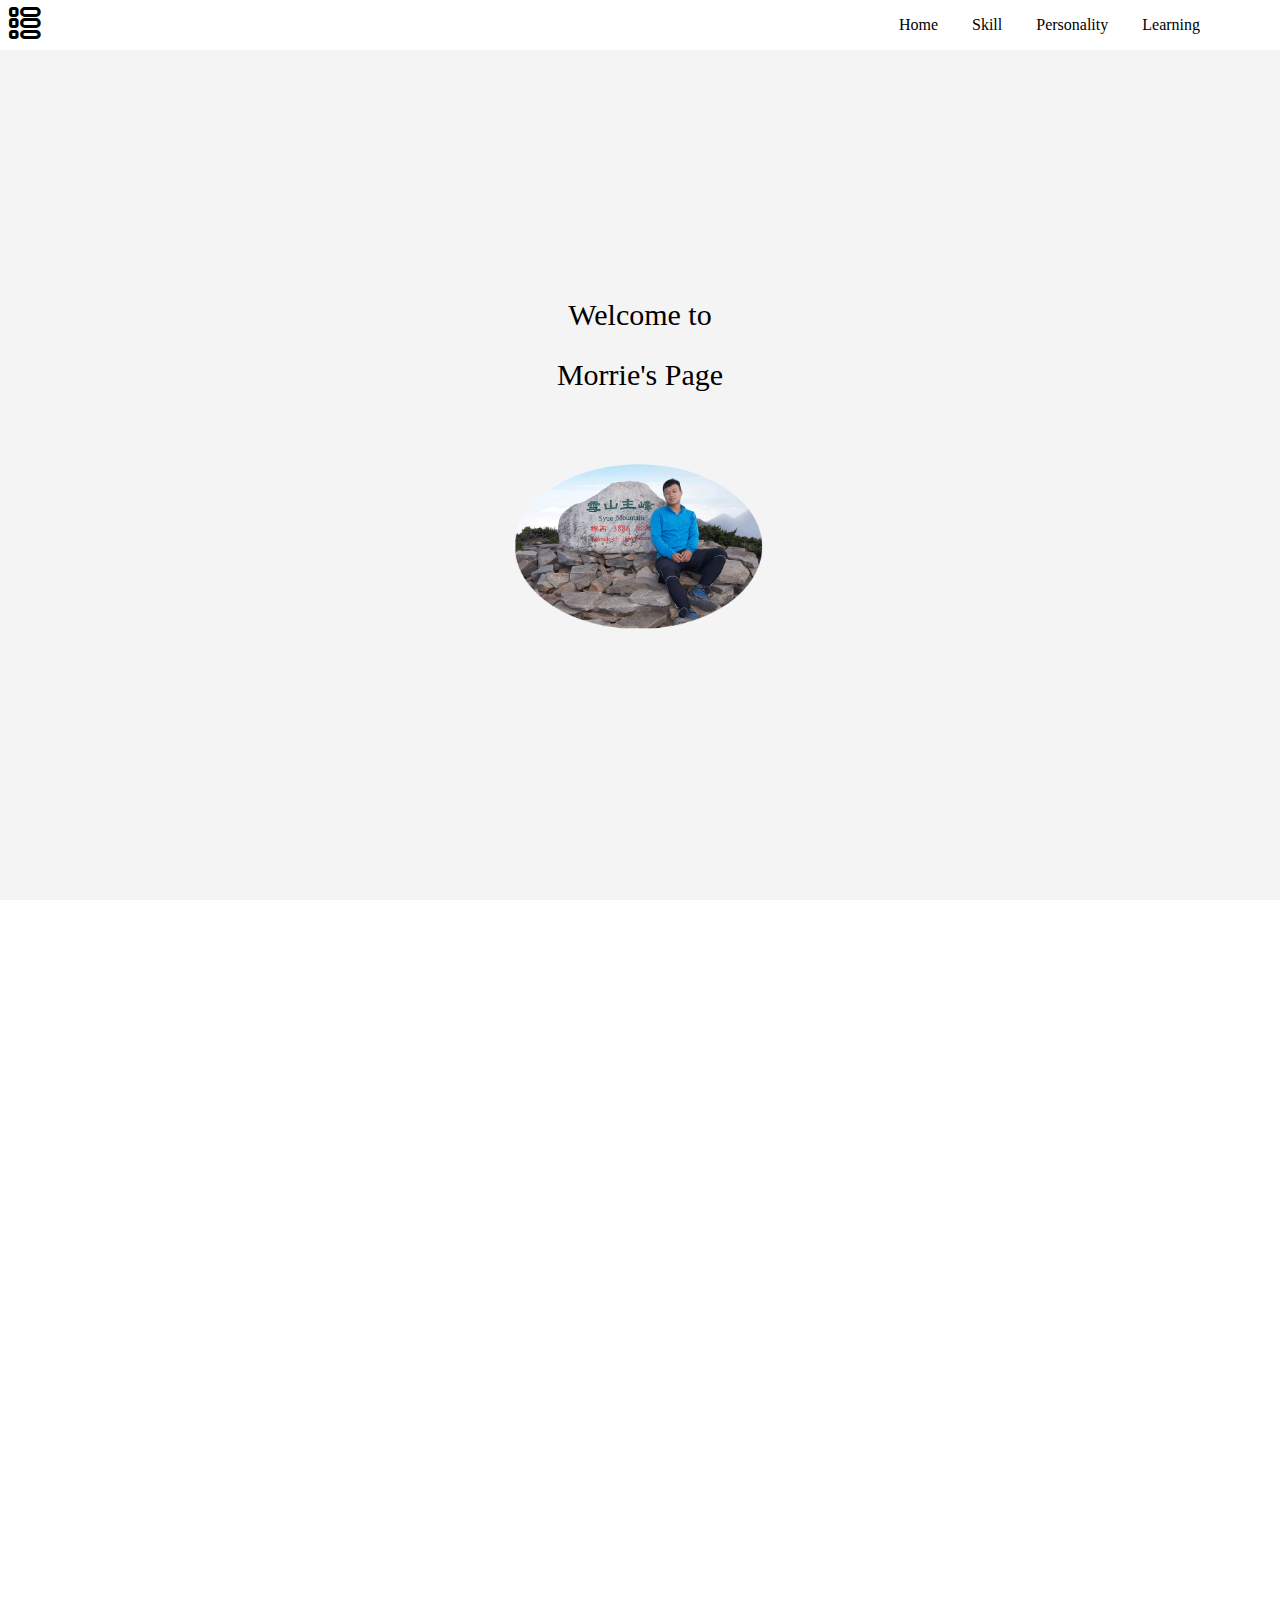
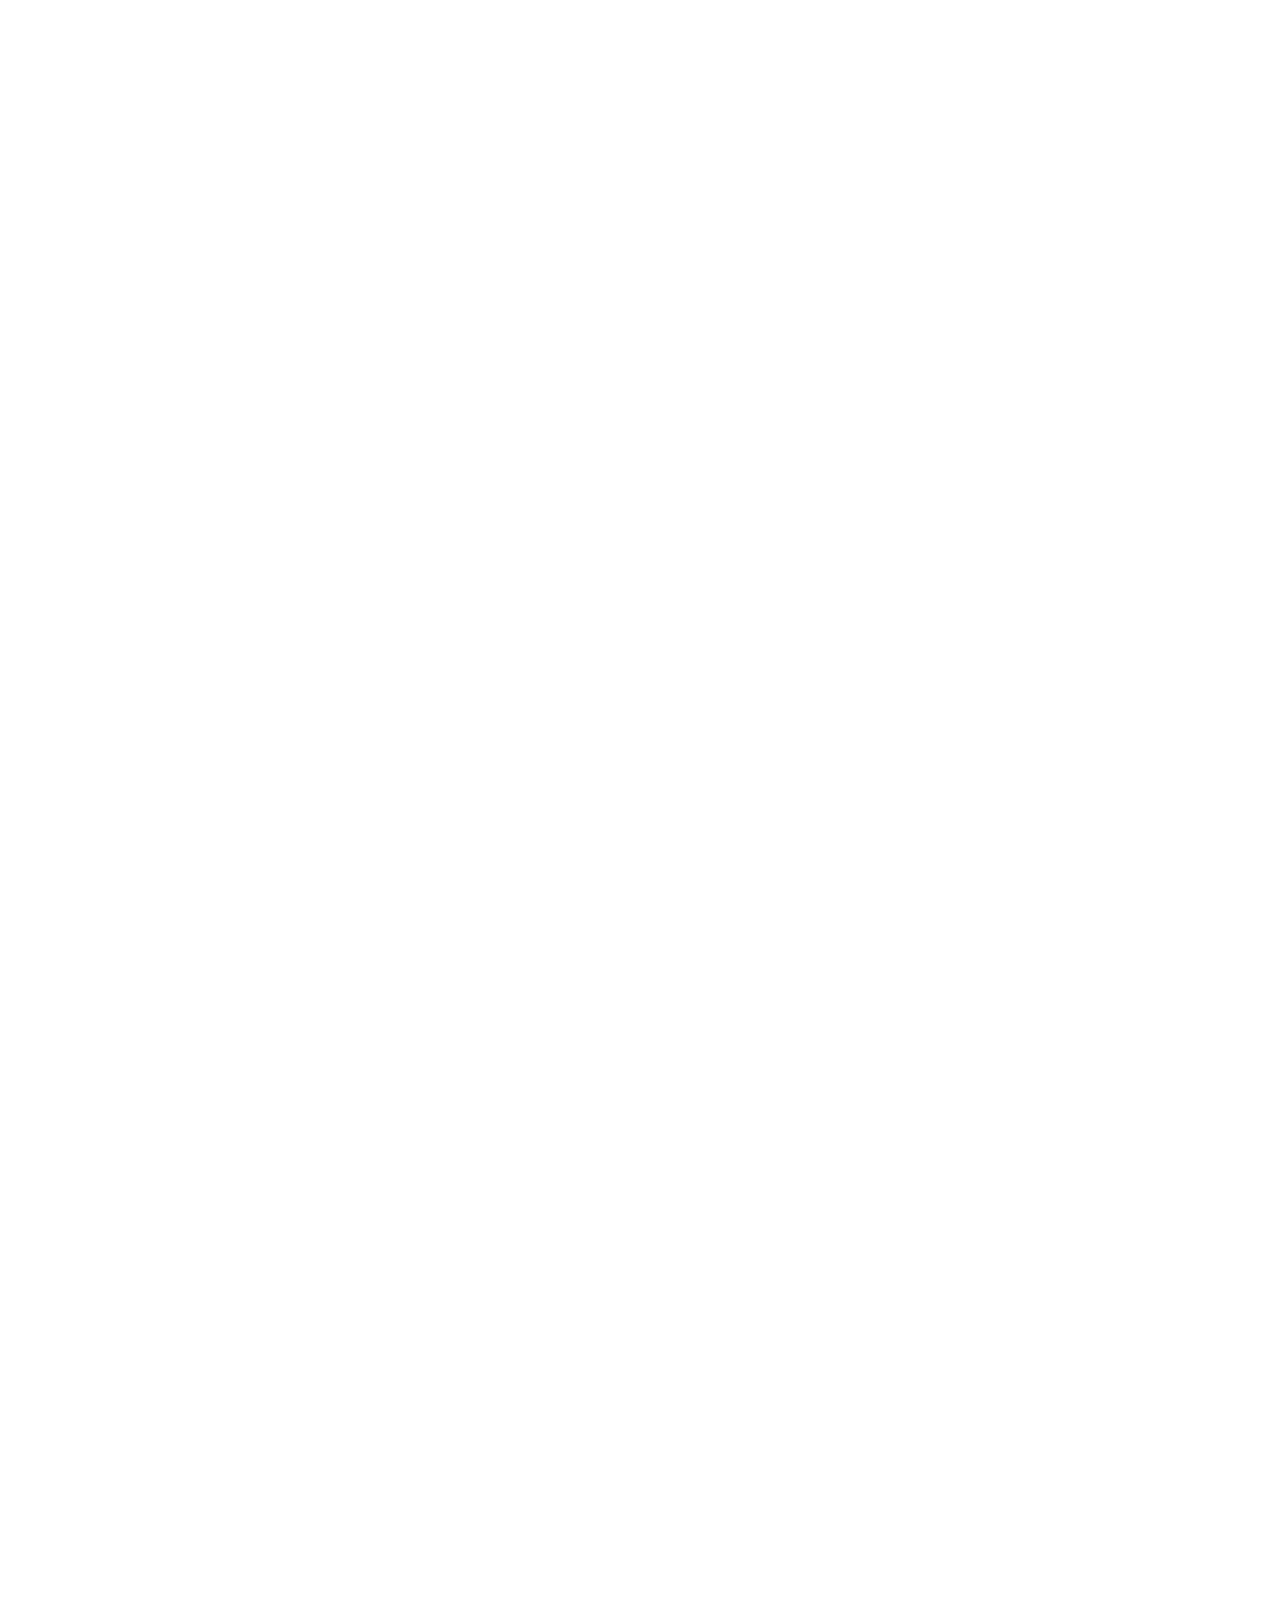
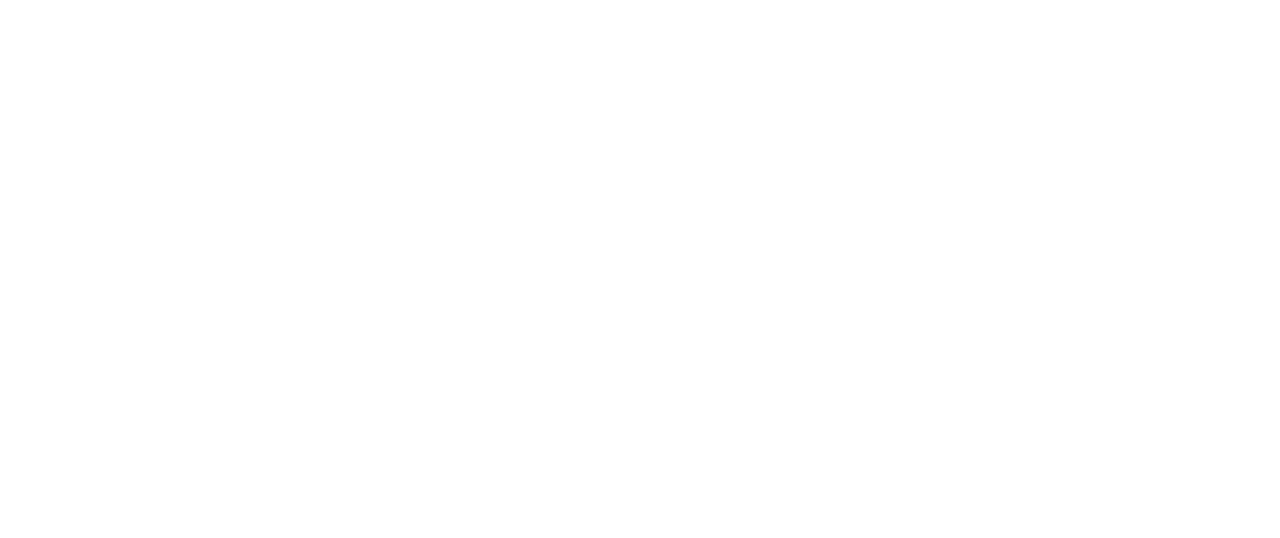
==== commit e2153dc8: "Update index.html" ====
--- a/index.html
+++ b/index.html
@@ -1,11 +1,18 @@
 <!DOCTYPE html>
 <html lang="en">
 <head>
+  <script>
+    function back_list(){
+      var check = document.getElementsByClassName('menu-button-checkbox')[0];
+      console.log(check);
+      check.checked = false;
+    }
+  </script>
   <meta charset="UTF-8">
   <meta name="viewport" content="width=device-width,initial-scale=1.0">
   <title>index</title>
   <link rel="stylesheet" href="typicons.min.css">
-</head>
+
   <style>
     @font-face {
     font-family: 'typicons';
@@ -378,10 +385,10 @@
         <div class="nav">
           <div class="logo"></div>
           <ul class="navation">
-            <li><a href="#home">Home</a></li>
-            <li><a href="#skill">Skill</a></li>
-            <li><a href="#person">Personality</a></li>
-            <li><a href="#learn">Learning</a></li>
+            <li onclick="back_list()"><a href="#home">Home</a></li>
+            <li onclick="back_list()"><a href="#skill">Skill</a></li>
+            <li onclick="back_list()"><a href="#person">Personality</a></li>
+            <li onclick="back_list()"><a href="#learn">Learning</a></li>
           </ul>
         </div>
     </div>
@@ -436,6 +443,7 @@
             <p>
               自己是從html、css開始接觸網頁前端，剛開始不太清楚到底在做什麼，是用<a href="https://www.codecademy.com/">codecademy</a>來學，慢慢了解這些怎麼用。
               課程學完後，開始上網找靜態網頁的範例，看看別人怎麼寫，然後跟著做。照別人規劃好的版型去做，不難，對我而且，最難的是自己從無到有，把整個網頁設計出來...所以後來花很多時間，讀色彩學、版面設計(UX/UI)的文章。直到現在，常常還是覺得...自己設計網頁，還是有點不好看..但又不知道該改哪邊..
+            
             </p>
           </div>
           <h3>Javascript、JQuery</h3>
@@ -443,13 +451,14 @@
             <p>
               之後學習Javascript，憑著一股傻勁，買了一本1000多頁的<a href="http://www.books.com.tw/products/0010542183">犀牛書</a>，花3個月，努力從第一頁翻到最後一頁，看完跟懂是兩回事...但至少對於Javascript有點基礎的概念(
               目前是當工具書使用，有不懂的地方，除了上網看以外，還會回去翻閱)。也開始學JQuery，看API學習如何使用，第一次用JQuery學習完整的應用過程是看<a href="https://www.youtube.com/channel/UCBtnDlIaC0FlAPF4bTEI9RQ">主角日常</a>的網頁教學，照著步驟做，寫完再用自己的想法寫一遍，覺得很有成就感。於是自己設計貪食蛇遊戲，用類似的概念，花了將近一個月的時間，寫完第二個網頁遊戲<a href="https://morriedig.github.io/snake_game/">貪食蛇</a>，過程中，先想完流程，看看有那些method可以用，或function要怎麼寫，很多細節，都讓我傷透腦筋，還在網路上看大家怎麼做的，最後很高興，終於被我完成了!
+              製作貪食蛇遊戲時，常常因為簡單的基礎觀念不懂，而卡很久。所以報名了Alpha Camp課程，希望能加深自己的基礎，順便檢視自己之前是否都理解正確。
             </p>
           </div>
           <h3>Alpha Camp</h3>
           <div>
             <p>
-              因為，貪食蛇遊戲，覺得自己浪費很多時間，常常因為簡單的基礎觀念不懂，而卡很久。所以報名了Alpha Camp課程，希望能加深自己的基礎，順便檢視自己之前是否都理解正確。
-              目前，正為了朝全端網頁工程師邁進，還有很長一段路要走，希望能盡快抵達!!!
+              目前已學會Rails 的使用，建立關聯式的資料庫，並尋找適合的Gem加入自己的專案的。完成Google map定位系統的製作，並自己學會React、Ajax的使用。
+              最近在自己學習的同時，也開始寫自己的<a href="https://medium.com/@huangyuti">Medium</a>，一邊練自己的表達能力，一邊也希望能幫助其他自學的人。
             </p>
           </div>
 
@@ -473,4 +482,4 @@
     </div>
   </div>
 </body>
-</html>+</html>
